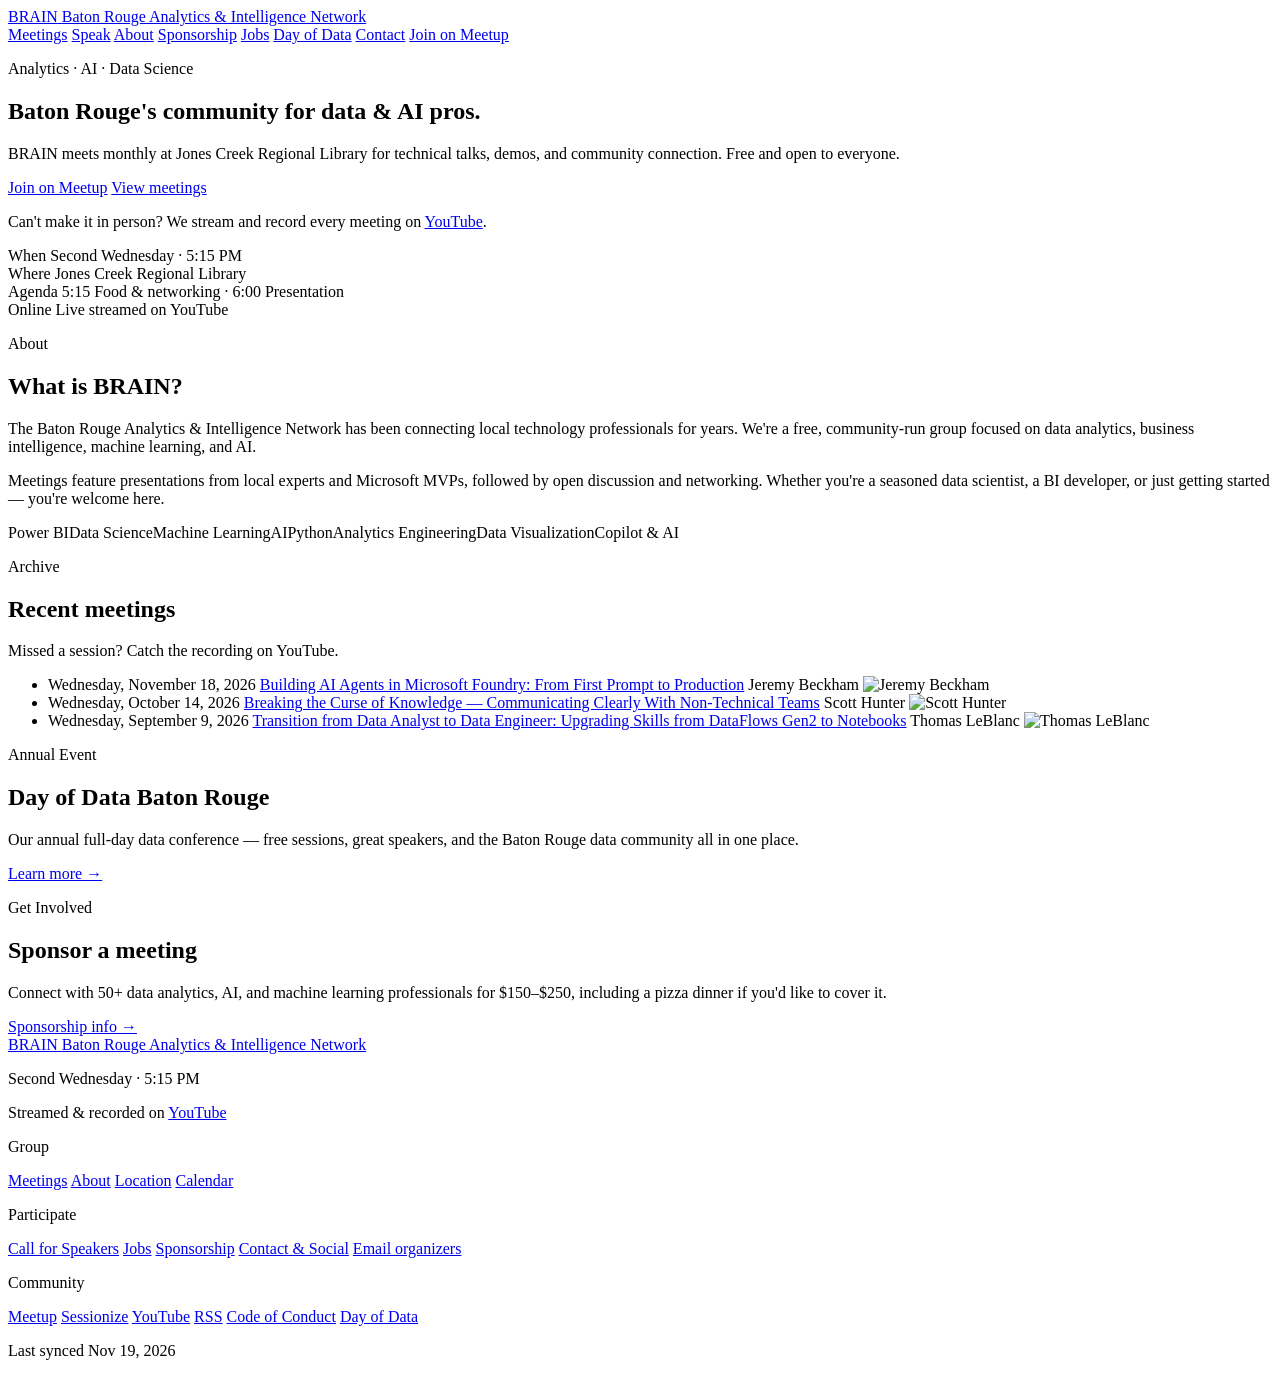
==== index.html @ f98ca370 "deploy: BRUserGroups/brusergroups-site@709fa013e98aed49ff6f9547de3b718a6603e74c" ====
<!DOCTYPE html><html lang="en"> <head><meta charset="utf-8"><meta name="viewport" content="width=device-width, initial-scale=1"><meta name="description" content="BRAIN is a free, no-registration-required community for data analytics, AI, and machine learning professionals in Baton Rouge, LA. We meet monthly at Jones Creek Regional Library."><title>BRAIN | Baton Rouge Analytics &amp; Intelligence Network</title><link rel="preconnect" href="https://fonts.googleapis.com"><link rel="preconnect" href="https://fonts.gstatic.com" crossorigin="anonymous"><link href="https://fonts.googleapis.com/css2?family=Fraunces:ital,opsz,wght@0,9..144,400;0,9..144,500;0,9..144,600;0,9..144,700;1,9..144,400&family=IBM+Plex+Mono:wght@400;500&family=IBM+Plex+Sans:ital,wght@0,300;0,400;0,600;0,700;1,400&display=swap" rel="stylesheet"><link rel="alternate" type="application/rss+xml" title="BRAIN meetings" href="/brain-pages/rss.xml"><meta property="og:title" content="BRAIN | Baton Rouge Analytics &#38; Intelligence Network"><meta property="og:description" content="BRAIN is a free, no-registration-required community for data analytics, AI, and machine learning professionals in Baton Rouge, LA. We meet monthly at Jones Creek Regional Library."><meta property="og:url" content="https://brusergroups.github.io/brain-pages/"><meta property="og:type" content="website"><meta name="twitter:card" content="summary"><link rel="stylesheet" href="/brain-pages/_astro/about.D1th9QN3.css">
<style>.joint-kicker[data-astro-cid-r5yocopf]{display:flex;flex-wrap:wrap;align-items:center;gap:.35rem}.joint-chip[data-astro-cid-r5yocopf]{display:inline-flex;padding:.08rem .45rem;border-radius:999px;color:#fff;font-family:var(--font-mono);font-size:.66rem;font-weight:700;letter-spacing:.04em}
</style></head> <body> <div class="page-shell"> <header class="site-header"> <a class="brand" href="/brain-pages/">  <span class="brand-abbr">BRAIN</span> <span class="brand-full">Baton Rouge Analytics &amp; Intelligence Network</span>  </a> <nav class="site-nav" aria-label="Primary"> <a href="/brain-pages/meetings/">Meetings</a> <a href="/brain-pages/call-for-speakers/">Speak</a> <a href="/brain-pages/about/">About</a> <a href="/brain-pages/sponsorship/">Sponsorship</a> <a href="/brain-pages/jobs/">Jobs</a> <a href="https://www.dayofdatabr.org/" target="_blank" rel="noreferrer">Day of Data</a> <a href="/brain-pages/contact/">Contact</a> <a class="nav-cta" href="https://www.meetup.com/baton-rouge-net-and-sql-server-user-groups/" target="_blank" rel="noreferrer">Join on Meetup</a> </nav> </header> <main>   <section class="hero"> <div class="hero-grid"> <div class="hero-copy"> <p class="eyebrow">Analytics · AI · Data Science</p> <h1>Baton Rouge's community for data & AI pros.</h1> <p>
BRAIN meets monthly at Jones Creek Regional Library for technical talks,
          demos, and community connection. Free and open to everyone.
</p> <div class="hero-actions"> <a class="button" href="https://www.meetup.com/baton-rouge-net-and-sql-server-user-groups/" target="_blank" rel="noreferrer">Join on Meetup</a> <a class="button-secondary" href="/brain-pages/meetings/">View meetings</a> </div> <p class="hero-stream-note">
Can't make it in person? We stream and record every meeting on <a href="https://www.youtube.com/@BRUserGroups" target="_blank" rel="noreferrer">YouTube</a>.
</p> </div> <aside class="hero-meta"> <div class="meta-item"> <span class="meta-label">When</span> <span class="meta-value">Second Wednesday · 5:15 PM</span> </div> <div class="meta-item"> <span class="meta-label">Where</span> <span class="meta-value">Jones Creek Regional Library</span> </div> <div class="meta-item"> <span class="meta-label">Agenda</span> <span class="meta-value">5:15 Food &amp; networking · 6:00 Presentation</span> </div> <div class="meta-item"> <span class="meta-label">Online</span> <span class="meta-value">Live streamed on YouTube</span> </div> </aside> </div> </section> <section class="panel about-panel"> <div class="section-heading"> <p class="eyebrow">About</p> <h2>What is BRAIN?</h2>  </div> <div class="about-grid"> <p>
The Baton Rouge Analytics &amp; Intelligence Network has been connecting local
        technology professionals for years. We're a free, community-run group focused on
        data analytics, business intelligence, machine learning, and AI.
</p> <p>
Meetings feature presentations from local experts and Microsoft MVPs,
        followed by open discussion and networking. Whether you're a seasoned
        data scientist, a BI developer, or just getting started — you're welcome here.
</p> </div> <div class="topic-chips"> <span class="chip">Power BI</span><span class="chip">Data Science</span><span class="chip">Machine Learning</span><span class="chip">AI</span><span class="chip">Python</span><span class="chip">Analytics Engineering</span><span class="chip">Data Visualization</span><span class="chip">Copilot &amp; AI</span> </div> </section> <section class="panel stack"> <div class="section-heading"> <p class="eyebrow">Archive</p> <h2>Recent meetings</h2> <p>Missed a session? Catch the recording on YouTube.</p> </div> <ul class="meeting-list"> <li class="meeting-list-item"> <span class="meeting-list-date">Wednesday, November 18, 2026</span> <span class="meeting-list-title"><a href="/brain-pages/meetings/2026-11-18-jeremy-beckham/">Building AI Agents in Microsoft Foundry: From First Prompt to Production</a></span> <span class="meeting-list-speaker-group"> <span class="meeting-list-speaker">Jeremy Beckham</span> <img src="https://cdn.sessionize.com/image/f871-400o400o1-7cJEXFXQtDpbR4ngqbdW9q.jpg" alt="Jeremy Beckham" class="meeting-list-photo" width="28" height="28"> </span>  </li><li class="meeting-list-item"> <span class="meeting-list-date">Wednesday, October 14, 2026</span> <span class="meeting-list-title"><a href="/brain-pages/meetings/2026-10-14-scott-hunter/">Breaking the Curse of Knowledge — Communicating Clearly With Non‑Technical Teams</a></span> <span class="meeting-list-speaker-group"> <span class="meeting-list-speaker">Scott Hunter</span> <img src="https://cdn.sessionize.com/image/6c88-400o400o1-NjfzHhns8KLgfRdxh5NWZS.jpg" alt="Scott Hunter" class="meeting-list-photo" width="28" height="28"> </span>  </li><li class="meeting-list-item"> <span class="meeting-list-date">Wednesday, September 9, 2026</span> <span class="meeting-list-title"><a href="/brain-pages/meetings/2026-09-09-thomas-leblanc/">Transition from Data Analyst to Data Engineer: Upgrading Skills from DataFlows Gen2 to Notebooks</a></span> <span class="meeting-list-speaker-group"> <span class="meeting-list-speaker">Thomas LeBlanc</span> <img src="https://cdn.sessionize.com/image/dabd-400o400o1-47-4a63-4ef7-88f9-4e6dc1ca5ddf.8f8f9bfd-0dc9-42be-b789-ce2848d6bb1c.jpg" alt="Thomas LeBlanc" class="meeting-list-photo" width="28" height="28"> </span>  </li> </ul> </section><section class="panel day-of-data-panel"> <div class="day-of-data-inner"> <div> <p class="eyebrow">Annual Event</p> <h2>Day of Data Baton Rouge</h2> <p>Our annual full-day data conference — free sessions, great speakers, and the Baton Rouge data community all in one place.</p> </div> <a class="button" href="https://www.dayofdatabr.org/" target="_blank" rel="noreferrer">Learn more →</a> </div> </section> <section class="panel sponsorship-cta-panel"> <div class="sponsorship-cta-inner"> <div> <p class="eyebrow">Get Involved</p> <h2>Sponsor a meeting</h2> <p>Connect with 50+ data analytics, AI, and machine learning professionals for $150–$250, including a pizza dinner if you'd like to cover it.</p> </div> <a class="button-secondary" href="/brain-pages/sponsorship/">Sponsorship info →</a> </div> </section>   </main> <footer class="site-footer"> <div class="footer-brand"> <a class="footer-brand-link" href="/brain-pages/">  <span class="footer-brand-name">BRAIN</span> <span class="footer-brand-full">Baton Rouge Analytics &amp; Intelligence Network</span>  </a> <p class="footer-tagline">Second Wednesday · 5:15 PM</p> <p class="footer-tagline">Streamed &amp; recorded on <a href="https://www.youtube.com/@BRUserGroups" target="_blank" rel="noreferrer" class="footer-link">YouTube</a></p> </div> <nav class="footer-nav" aria-label="Footer"> <div class="footer-col"> <p class="footer-col-title">Group</p> <a href="/brain-pages/meetings/">Meetings</a> <a href="/brain-pages/about/">About</a> <a href="/brain-pages/location/">Location</a> <a href="/brain-pages/calendar/">Calendar</a> </div> <div class="footer-col"> <p class="footer-col-title">Participate</p> <a href="/brain-pages/call-for-speakers/">Call for Speakers</a> <a href="/brain-pages/jobs/">Jobs</a> <a href="/brain-pages/sponsorship/">Sponsorship</a> <a href="/brain-pages/contact/">Contact &amp; Social</a> <a href="mailto:sqlpassbr@gmail.com">Email organizers</a> </div> <div class="footer-col"> <p class="footer-col-title">Community</p> <a href="https://www.meetup.com/baton-rouge-net-and-sql-server-user-groups/" target="_blank" rel="noreferrer">Meetup</a> <a href="https://sessionize.com/brug" target="_blank" rel="noreferrer">Sessionize</a> <a href="https://www.youtube.com/@BRUserGroups" target="_blank" rel="noreferrer">YouTube</a> <a href="/brain-pages/rss.xml">RSS</a> <a href="/brain-pages/code-of-conduct/">Code of Conduct</a> <a href="https://www.dayofdatabr.org/" target="_blank" rel="noreferrer">Day of Data</a> </div> </nav> <p class="footer-sync">Last synced Nov 19, 2026</p> </footer> </div> </body></html>
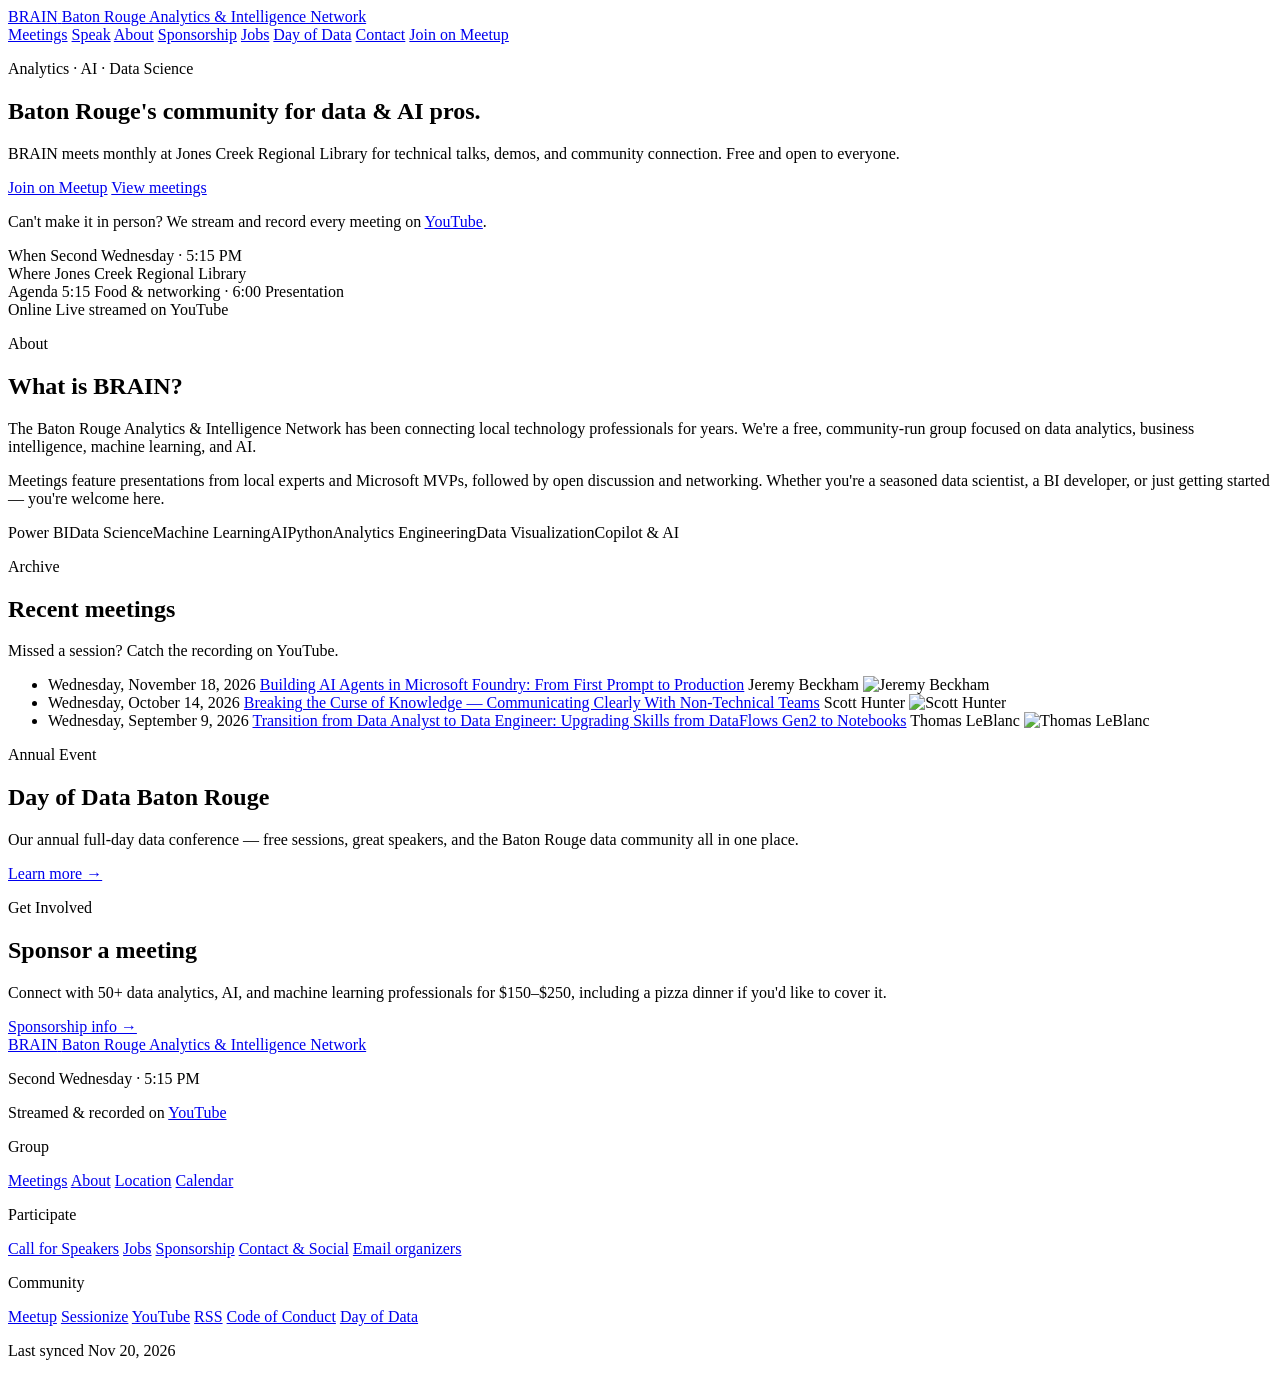
==== commit 6aff23a7: "deploy: BRUserGroups/brusergroups-site@709fa013e98aed49ff6f9547de3b718a6603e74c" ====
--- a/index.html
+++ b/index.html
@@ -13,4 +13,4 @@
 Meetings feature presentations from local experts and Microsoft MVPs,
         followed by open discussion and networking. Whether you're a seasoned
         data scientist, a BI developer, or just getting started — you're welcome here.
-</p> </div> <div class="topic-chips"> <span class="chip">Power BI</span><span class="chip">Data Science</span><span class="chip">Machine Learning</span><span class="chip">AI</span><span class="chip">Python</span><span class="chip">Analytics Engineering</span><span class="chip">Data Visualization</span><span class="chip">Copilot &amp; AI</span> </div> </section> <section class="panel stack"> <div class="section-heading"> <p class="eyebrow">Archive</p> <h2>Recent meetings</h2> <p>Missed a session? Catch the recording on YouTube.</p> </div> <ul class="meeting-list"> <li class="meeting-list-item"> <span class="meeting-list-date">Wednesday, November 18, 2026</span> <span class="meeting-list-title"><a href="/brain-pages/meetings/2026-11-18-jeremy-beckham/">Building AI Agents in Microsoft Foundry: From First Prompt to Production</a></span> <span class="meeting-list-speaker-group"> <span class="meeting-list-speaker">Jeremy Beckham</span> <img src="https://cdn.sessionize.com/image/f871-400o400o1-7cJEXFXQtDpbR4ngqbdW9q.jpg" alt="Jeremy Beckham" class="meeting-list-photo" width="28" height="28"> </span>  </li><li class="meeting-list-item"> <span class="meeting-list-date">Wednesday, October 14, 2026</span> <span class="meeting-list-title"><a href="/brain-pages/meetings/2026-10-14-scott-hunter/">Breaking the Curse of Knowledge — Communicating Clearly With Non‑Technical Teams</a></span> <span class="meeting-list-speaker-group"> <span class="meeting-list-speaker">Scott Hunter</span> <img src="https://cdn.sessionize.com/image/6c88-400o400o1-NjfzHhns8KLgfRdxh5NWZS.jpg" alt="Scott Hunter" class="meeting-list-photo" width="28" height="28"> </span>  </li><li class="meeting-list-item"> <span class="meeting-list-date">Wednesday, September 9, 2026</span> <span class="meeting-list-title"><a href="/brain-pages/meetings/2026-09-09-thomas-leblanc/">Transition from Data Analyst to Data Engineer: Upgrading Skills from DataFlows Gen2 to Notebooks</a></span> <span class="meeting-list-speaker-group"> <span class="meeting-list-speaker">Thomas LeBlanc</span> <img src="https://cdn.sessionize.com/image/dabd-400o400o1-47-4a63-4ef7-88f9-4e6dc1ca5ddf.8f8f9bfd-0dc9-42be-b789-ce2848d6bb1c.jpg" alt="Thomas LeBlanc" class="meeting-list-photo" width="28" height="28"> </span>  </li> </ul> </section><section class="panel day-of-data-panel"> <div class="day-of-data-inner"> <div> <p class="eyebrow">Annual Event</p> <h2>Day of Data Baton Rouge</h2> <p>Our annual full-day data conference — free sessions, great speakers, and the Baton Rouge data community all in one place.</p> </div> <a class="button" href="https://www.dayofdatabr.org/" target="_blank" rel="noreferrer">Learn more →</a> </div> </section> <section class="panel sponsorship-cta-panel"> <div class="sponsorship-cta-inner"> <div> <p class="eyebrow">Get Involved</p> <h2>Sponsor a meeting</h2> <p>Connect with 50+ data analytics, AI, and machine learning professionals for $150–$250, including a pizza dinner if you'd like to cover it.</p> </div> <a class="button-secondary" href="/brain-pages/sponsorship/">Sponsorship info →</a> </div> </section>   </main> <footer class="site-footer"> <div class="footer-brand"> <a class="footer-brand-link" href="/brain-pages/">  <span class="footer-brand-name">BRAIN</span> <span class="footer-brand-full">Baton Rouge Analytics &amp; Intelligence Network</span>  </a> <p class="footer-tagline">Second Wednesday · 5:15 PM</p> <p class="footer-tagline">Streamed &amp; recorded on <a href="https://www.youtube.com/@BRUserGroups" target="_blank" rel="noreferrer" class="footer-link">YouTube</a></p> </div> <nav class="footer-nav" aria-label="Footer"> <div class="footer-col"> <p class="footer-col-title">Group</p> <a href="/brain-pages/meetings/">Meetings</a> <a href="/brain-pages/about/">About</a> <a href="/brain-pages/location/">Location</a> <a href="/brain-pages/calendar/">Calendar</a> </div> <div class="footer-col"> <p class="footer-col-title">Participate</p> <a href="/brain-pages/call-for-speakers/">Call for Speakers</a> <a href="/brain-pages/jobs/">Jobs</a> <a href="/brain-pages/sponsorship/">Sponsorship</a> <a href="/brain-pages/contact/">Contact &amp; Social</a> <a href="mailto:sqlpassbr@gmail.com">Email organizers</a> </div> <div class="footer-col"> <p class="footer-col-title">Community</p> <a href="https://www.meetup.com/baton-rouge-net-and-sql-server-user-groups/" target="_blank" rel="noreferrer">Meetup</a> <a href="https://sessionize.com/brug" target="_blank" rel="noreferrer">Sessionize</a> <a href="https://www.youtube.com/@BRUserGroups" target="_blank" rel="noreferrer">YouTube</a> <a href="/brain-pages/rss.xml">RSS</a> <a href="/brain-pages/code-of-conduct/">Code of Conduct</a> <a href="https://www.dayofdatabr.org/" target="_blank" rel="noreferrer">Day of Data</a> </div> </nav> <p class="footer-sync">Last synced Nov 19, 2026</p> </footer> </div> </body></html>+</p> </div> <div class="topic-chips"> <span class="chip">Power BI</span><span class="chip">Data Science</span><span class="chip">Machine Learning</span><span class="chip">AI</span><span class="chip">Python</span><span class="chip">Analytics Engineering</span><span class="chip">Data Visualization</span><span class="chip">Copilot &amp; AI</span> </div> </section> <section class="panel stack"> <div class="section-heading"> <p class="eyebrow">Archive</p> <h2>Recent meetings</h2> <p>Missed a session? Catch the recording on YouTube.</p> </div> <ul class="meeting-list"> <li class="meeting-list-item"> <span class="meeting-list-date">Wednesday, November 18, 2026</span> <span class="meeting-list-title"><a href="/brain-pages/meetings/2026-11-18-jeremy-beckham/">Building AI Agents in Microsoft Foundry: From First Prompt to Production</a></span> <span class="meeting-list-speaker-group"> <span class="meeting-list-speaker">Jeremy Beckham</span> <img src="https://cdn.sessionize.com/image/f871-400o400o1-7cJEXFXQtDpbR4ngqbdW9q.jpg" alt="Jeremy Beckham" class="meeting-list-photo" width="28" height="28"> </span>  </li><li class="meeting-list-item"> <span class="meeting-list-date">Wednesday, October 14, 2026</span> <span class="meeting-list-title"><a href="/brain-pages/meetings/2026-10-14-scott-hunter/">Breaking the Curse of Knowledge — Communicating Clearly With Non‑Technical Teams</a></span> <span class="meeting-list-speaker-group"> <span class="meeting-list-speaker">Scott Hunter</span> <img src="https://cdn.sessionize.com/image/6c88-400o400o1-NjfzHhns8KLgfRdxh5NWZS.jpg" alt="Scott Hunter" class="meeting-list-photo" width="28" height="28"> </span>  </li><li class="meeting-list-item"> <span class="meeting-list-date">Wednesday, September 9, 2026</span> <span class="meeting-list-title"><a href="/brain-pages/meetings/2026-09-09-thomas-leblanc/">Transition from Data Analyst to Data Engineer: Upgrading Skills from DataFlows Gen2 to Notebooks</a></span> <span class="meeting-list-speaker-group"> <span class="meeting-list-speaker">Thomas LeBlanc</span> <img src="https://cdn.sessionize.com/image/dabd-400o400o1-47-4a63-4ef7-88f9-4e6dc1ca5ddf.8f8f9bfd-0dc9-42be-b789-ce2848d6bb1c.jpg" alt="Thomas LeBlanc" class="meeting-list-photo" width="28" height="28"> </span>  </li> </ul> </section><section class="panel day-of-data-panel"> <div class="day-of-data-inner"> <div> <p class="eyebrow">Annual Event</p> <h2>Day of Data Baton Rouge</h2> <p>Our annual full-day data conference — free sessions, great speakers, and the Baton Rouge data community all in one place.</p> </div> <a class="button" href="https://www.dayofdatabr.org/" target="_blank" rel="noreferrer">Learn more →</a> </div> </section> <section class="panel sponsorship-cta-panel"> <div class="sponsorship-cta-inner"> <div> <p class="eyebrow">Get Involved</p> <h2>Sponsor a meeting</h2> <p>Connect with 50+ data analytics, AI, and machine learning professionals for $150–$250, including a pizza dinner if you'd like to cover it.</p> </div> <a class="button-secondary" href="/brain-pages/sponsorship/">Sponsorship info →</a> </div> </section>   </main> <footer class="site-footer"> <div class="footer-brand"> <a class="footer-brand-link" href="/brain-pages/">  <span class="footer-brand-name">BRAIN</span> <span class="footer-brand-full">Baton Rouge Analytics &amp; Intelligence Network</span>  </a> <p class="footer-tagline">Second Wednesday · 5:15 PM</p> <p class="footer-tagline">Streamed &amp; recorded on <a href="https://www.youtube.com/@BRUserGroups" target="_blank" rel="noreferrer" class="footer-link">YouTube</a></p> </div> <nav class="footer-nav" aria-label="Footer"> <div class="footer-col"> <p class="footer-col-title">Group</p> <a href="/brain-pages/meetings/">Meetings</a> <a href="/brain-pages/about/">About</a> <a href="/brain-pages/location/">Location</a> <a href="/brain-pages/calendar/">Calendar</a> </div> <div class="footer-col"> <p class="footer-col-title">Participate</p> <a href="/brain-pages/call-for-speakers/">Call for Speakers</a> <a href="/brain-pages/jobs/">Jobs</a> <a href="/brain-pages/sponsorship/">Sponsorship</a> <a href="/brain-pages/contact/">Contact &amp; Social</a> <a href="mailto:sqlpassbr@gmail.com">Email organizers</a> </div> <div class="footer-col"> <p class="footer-col-title">Community</p> <a href="https://www.meetup.com/baton-rouge-net-and-sql-server-user-groups/" target="_blank" rel="noreferrer">Meetup</a> <a href="https://sessionize.com/brug" target="_blank" rel="noreferrer">Sessionize</a> <a href="https://www.youtube.com/@BRUserGroups" target="_blank" rel="noreferrer">YouTube</a> <a href="/brain-pages/rss.xml">RSS</a> <a href="/brain-pages/code-of-conduct/">Code of Conduct</a> <a href="https://www.dayofdatabr.org/" target="_blank" rel="noreferrer">Day of Data</a> </div> </nav> <p class="footer-sync">Last synced Nov 20, 2026</p> </footer> </div> </body></html>
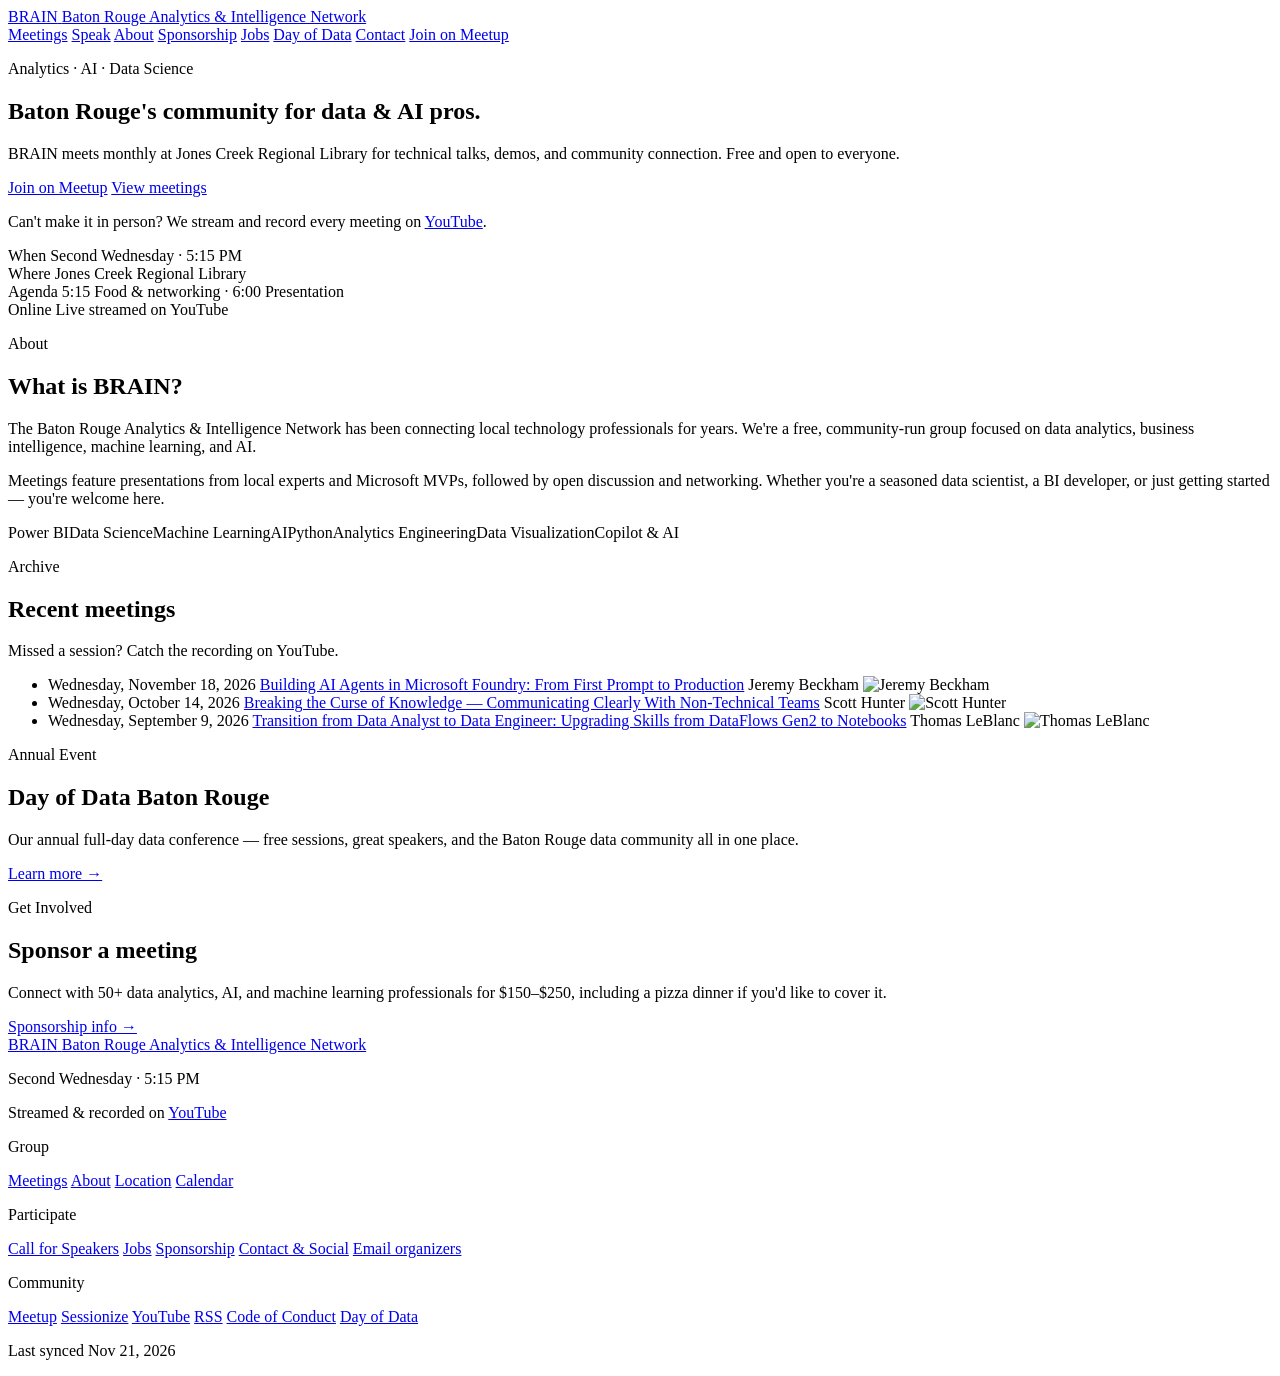
==== commit 50126554: "deploy: BRUserGroups/brusergroups-site@709fa013e98aed49ff6f9547de3b718a6603e74c" ====
--- a/index.html
+++ b/index.html
@@ -13,4 +13,4 @@
 Meetings feature presentations from local experts and Microsoft MVPs,
         followed by open discussion and networking. Whether you're a seasoned
         data scientist, a BI developer, or just getting started — you're welcome here.
-</p> </div> <div class="topic-chips"> <span class="chip">Power BI</span><span class="chip">Data Science</span><span class="chip">Machine Learning</span><span class="chip">AI</span><span class="chip">Python</span><span class="chip">Analytics Engineering</span><span class="chip">Data Visualization</span><span class="chip">Copilot &amp; AI</span> </div> </section> <section class="panel stack"> <div class="section-heading"> <p class="eyebrow">Archive</p> <h2>Recent meetings</h2> <p>Missed a session? Catch the recording on YouTube.</p> </div> <ul class="meeting-list"> <li class="meeting-list-item"> <span class="meeting-list-date">Wednesday, November 18, 2026</span> <span class="meeting-list-title"><a href="/brain-pages/meetings/2026-11-18-jeremy-beckham/">Building AI Agents in Microsoft Foundry: From First Prompt to Production</a></span> <span class="meeting-list-speaker-group"> <span class="meeting-list-speaker">Jeremy Beckham</span> <img src="https://cdn.sessionize.com/image/f871-400o400o1-7cJEXFXQtDpbR4ngqbdW9q.jpg" alt="Jeremy Beckham" class="meeting-list-photo" width="28" height="28"> </span>  </li><li class="meeting-list-item"> <span class="meeting-list-date">Wednesday, October 14, 2026</span> <span class="meeting-list-title"><a href="/brain-pages/meetings/2026-10-14-scott-hunter/">Breaking the Curse of Knowledge — Communicating Clearly With Non‑Technical Teams</a></span> <span class="meeting-list-speaker-group"> <span class="meeting-list-speaker">Scott Hunter</span> <img src="https://cdn.sessionize.com/image/6c88-400o400o1-NjfzHhns8KLgfRdxh5NWZS.jpg" alt="Scott Hunter" class="meeting-list-photo" width="28" height="28"> </span>  </li><li class="meeting-list-item"> <span class="meeting-list-date">Wednesday, September 9, 2026</span> <span class="meeting-list-title"><a href="/brain-pages/meetings/2026-09-09-thomas-leblanc/">Transition from Data Analyst to Data Engineer: Upgrading Skills from DataFlows Gen2 to Notebooks</a></span> <span class="meeting-list-speaker-group"> <span class="meeting-list-speaker">Thomas LeBlanc</span> <img src="https://cdn.sessionize.com/image/dabd-400o400o1-47-4a63-4ef7-88f9-4e6dc1ca5ddf.8f8f9bfd-0dc9-42be-b789-ce2848d6bb1c.jpg" alt="Thomas LeBlanc" class="meeting-list-photo" width="28" height="28"> </span>  </li> </ul> </section><section class="panel day-of-data-panel"> <div class="day-of-data-inner"> <div> <p class="eyebrow">Annual Event</p> <h2>Day of Data Baton Rouge</h2> <p>Our annual full-day data conference — free sessions, great speakers, and the Baton Rouge data community all in one place.</p> </div> <a class="button" href="https://www.dayofdatabr.org/" target="_blank" rel="noreferrer">Learn more →</a> </div> </section> <section class="panel sponsorship-cta-panel"> <div class="sponsorship-cta-inner"> <div> <p class="eyebrow">Get Involved</p> <h2>Sponsor a meeting</h2> <p>Connect with 50+ data analytics, AI, and machine learning professionals for $150–$250, including a pizza dinner if you'd like to cover it.</p> </div> <a class="button-secondary" href="/brain-pages/sponsorship/">Sponsorship info →</a> </div> </section>   </main> <footer class="site-footer"> <div class="footer-brand"> <a class="footer-brand-link" href="/brain-pages/">  <span class="footer-brand-name">BRAIN</span> <span class="footer-brand-full">Baton Rouge Analytics &amp; Intelligence Network</span>  </a> <p class="footer-tagline">Second Wednesday · 5:15 PM</p> <p class="footer-tagline">Streamed &amp; recorded on <a href="https://www.youtube.com/@BRUserGroups" target="_blank" rel="noreferrer" class="footer-link">YouTube</a></p> </div> <nav class="footer-nav" aria-label="Footer"> <div class="footer-col"> <p class="footer-col-title">Group</p> <a href="/brain-pages/meetings/">Meetings</a> <a href="/brain-pages/about/">About</a> <a href="/brain-pages/location/">Location</a> <a href="/brain-pages/calendar/">Calendar</a> </div> <div class="footer-col"> <p class="footer-col-title">Participate</p> <a href="/brain-pages/call-for-speakers/">Call for Speakers</a> <a href="/brain-pages/jobs/">Jobs</a> <a href="/brain-pages/sponsorship/">Sponsorship</a> <a href="/brain-pages/contact/">Contact &amp; Social</a> <a href="mailto:sqlpassbr@gmail.com">Email organizers</a> </div> <div class="footer-col"> <p class="footer-col-title">Community</p> <a href="https://www.meetup.com/baton-rouge-net-and-sql-server-user-groups/" target="_blank" rel="noreferrer">Meetup</a> <a href="https://sessionize.com/brug" target="_blank" rel="noreferrer">Sessionize</a> <a href="https://www.youtube.com/@BRUserGroups" target="_blank" rel="noreferrer">YouTube</a> <a href="/brain-pages/rss.xml">RSS</a> <a href="/brain-pages/code-of-conduct/">Code of Conduct</a> <a href="https://www.dayofdatabr.org/" target="_blank" rel="noreferrer">Day of Data</a> </div> </nav> <p class="footer-sync">Last synced Nov 20, 2026</p> </footer> </div> </body></html>+</p> </div> <div class="topic-chips"> <span class="chip">Power BI</span><span class="chip">Data Science</span><span class="chip">Machine Learning</span><span class="chip">AI</span><span class="chip">Python</span><span class="chip">Analytics Engineering</span><span class="chip">Data Visualization</span><span class="chip">Copilot &amp; AI</span> </div> </section> <section class="panel stack"> <div class="section-heading"> <p class="eyebrow">Archive</p> <h2>Recent meetings</h2> <p>Missed a session? Catch the recording on YouTube.</p> </div> <ul class="meeting-list"> <li class="meeting-list-item"> <span class="meeting-list-date">Wednesday, November 18, 2026</span> <span class="meeting-list-title"><a href="/brain-pages/meetings/2026-11-18-jeremy-beckham/">Building AI Agents in Microsoft Foundry: From First Prompt to Production</a></span> <span class="meeting-list-speaker-group"> <span class="meeting-list-speaker">Jeremy Beckham</span> <img src="https://cdn.sessionize.com/image/f871-400o400o1-7cJEXFXQtDpbR4ngqbdW9q.jpg" alt="Jeremy Beckham" class="meeting-list-photo" width="28" height="28"> </span>  </li><li class="meeting-list-item"> <span class="meeting-list-date">Wednesday, October 14, 2026</span> <span class="meeting-list-title"><a href="/brain-pages/meetings/2026-10-14-scott-hunter/">Breaking the Curse of Knowledge — Communicating Clearly With Non‑Technical Teams</a></span> <span class="meeting-list-speaker-group"> <span class="meeting-list-speaker">Scott Hunter</span> <img src="https://cdn.sessionize.com/image/6c88-400o400o1-NjfzHhns8KLgfRdxh5NWZS.jpg" alt="Scott Hunter" class="meeting-list-photo" width="28" height="28"> </span>  </li><li class="meeting-list-item"> <span class="meeting-list-date">Wednesday, September 9, 2026</span> <span class="meeting-list-title"><a href="/brain-pages/meetings/2026-09-09-thomas-leblanc/">Transition from Data Analyst to Data Engineer: Upgrading Skills from DataFlows Gen2 to Notebooks</a></span> <span class="meeting-list-speaker-group"> <span class="meeting-list-speaker">Thomas LeBlanc</span> <img src="https://cdn.sessionize.com/image/dabd-400o400o1-47-4a63-4ef7-88f9-4e6dc1ca5ddf.8f8f9bfd-0dc9-42be-b789-ce2848d6bb1c.jpg" alt="Thomas LeBlanc" class="meeting-list-photo" width="28" height="28"> </span>  </li> </ul> </section><section class="panel day-of-data-panel"> <div class="day-of-data-inner"> <div> <p class="eyebrow">Annual Event</p> <h2>Day of Data Baton Rouge</h2> <p>Our annual full-day data conference — free sessions, great speakers, and the Baton Rouge data community all in one place.</p> </div> <a class="button" href="https://www.dayofdatabr.org/" target="_blank" rel="noreferrer">Learn more →</a> </div> </section> <section class="panel sponsorship-cta-panel"> <div class="sponsorship-cta-inner"> <div> <p class="eyebrow">Get Involved</p> <h2>Sponsor a meeting</h2> <p>Connect with 50+ data analytics, AI, and machine learning professionals for $150–$250, including a pizza dinner if you'd like to cover it.</p> </div> <a class="button-secondary" href="/brain-pages/sponsorship/">Sponsorship info →</a> </div> </section>   </main> <footer class="site-footer"> <div class="footer-brand"> <a class="footer-brand-link" href="/brain-pages/">  <span class="footer-brand-name">BRAIN</span> <span class="footer-brand-full">Baton Rouge Analytics &amp; Intelligence Network</span>  </a> <p class="footer-tagline">Second Wednesday · 5:15 PM</p> <p class="footer-tagline">Streamed &amp; recorded on <a href="https://www.youtube.com/@BRUserGroups" target="_blank" rel="noreferrer" class="footer-link">YouTube</a></p> </div> <nav class="footer-nav" aria-label="Footer"> <div class="footer-col"> <p class="footer-col-title">Group</p> <a href="/brain-pages/meetings/">Meetings</a> <a href="/brain-pages/about/">About</a> <a href="/brain-pages/location/">Location</a> <a href="/brain-pages/calendar/">Calendar</a> </div> <div class="footer-col"> <p class="footer-col-title">Participate</p> <a href="/brain-pages/call-for-speakers/">Call for Speakers</a> <a href="/brain-pages/jobs/">Jobs</a> <a href="/brain-pages/sponsorship/">Sponsorship</a> <a href="/brain-pages/contact/">Contact &amp; Social</a> <a href="mailto:sqlpassbr@gmail.com">Email organizers</a> </div> <div class="footer-col"> <p class="footer-col-title">Community</p> <a href="https://www.meetup.com/baton-rouge-net-and-sql-server-user-groups/" target="_blank" rel="noreferrer">Meetup</a> <a href="https://sessionize.com/brug" target="_blank" rel="noreferrer">Sessionize</a> <a href="https://www.youtube.com/@BRUserGroups" target="_blank" rel="noreferrer">YouTube</a> <a href="/brain-pages/rss.xml">RSS</a> <a href="/brain-pages/code-of-conduct/">Code of Conduct</a> <a href="https://www.dayofdatabr.org/" target="_blank" rel="noreferrer">Day of Data</a> </div> </nav> <p class="footer-sync">Last synced Nov 21, 2026</p> </footer> </div> </body></html>
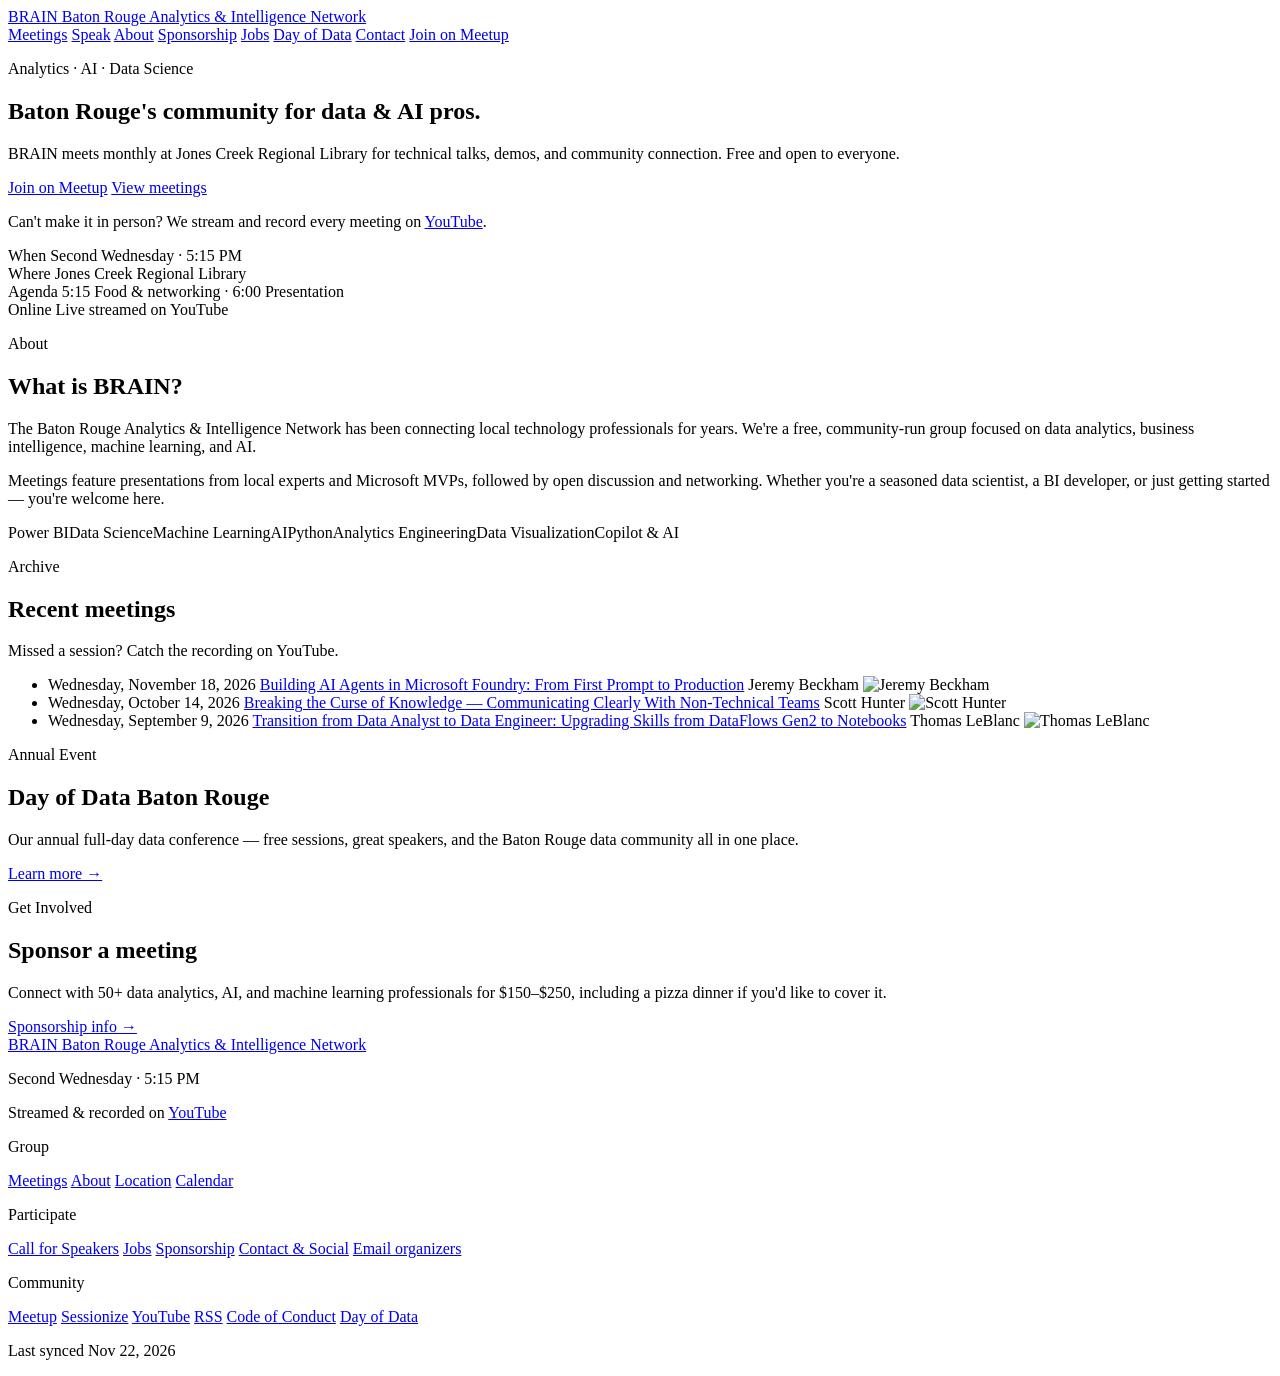
==== commit 842dfc00: "deploy: BRUserGroups/brusergroups-site@709fa013e98aed49ff6f9547de3b718a6603e74c" ====
--- a/index.html
+++ b/index.html
@@ -13,4 +13,4 @@
 Meetings feature presentations from local experts and Microsoft MVPs,
         followed by open discussion and networking. Whether you're a seasoned
         data scientist, a BI developer, or just getting started — you're welcome here.
-</p> </div> <div class="topic-chips"> <span class="chip">Power BI</span><span class="chip">Data Science</span><span class="chip">Machine Learning</span><span class="chip">AI</span><span class="chip">Python</span><span class="chip">Analytics Engineering</span><span class="chip">Data Visualization</span><span class="chip">Copilot &amp; AI</span> </div> </section> <section class="panel stack"> <div class="section-heading"> <p class="eyebrow">Archive</p> <h2>Recent meetings</h2> <p>Missed a session? Catch the recording on YouTube.</p> </div> <ul class="meeting-list"> <li class="meeting-list-item"> <span class="meeting-list-date">Wednesday, November 18, 2026</span> <span class="meeting-list-title"><a href="/brain-pages/meetings/2026-11-18-jeremy-beckham/">Building AI Agents in Microsoft Foundry: From First Prompt to Production</a></span> <span class="meeting-list-speaker-group"> <span class="meeting-list-speaker">Jeremy Beckham</span> <img src="https://cdn.sessionize.com/image/f871-400o400o1-7cJEXFXQtDpbR4ngqbdW9q.jpg" alt="Jeremy Beckham" class="meeting-list-photo" width="28" height="28"> </span>  </li><li class="meeting-list-item"> <span class="meeting-list-date">Wednesday, October 14, 2026</span> <span class="meeting-list-title"><a href="/brain-pages/meetings/2026-10-14-scott-hunter/">Breaking the Curse of Knowledge — Communicating Clearly With Non‑Technical Teams</a></span> <span class="meeting-list-speaker-group"> <span class="meeting-list-speaker">Scott Hunter</span> <img src="https://cdn.sessionize.com/image/6c88-400o400o1-NjfzHhns8KLgfRdxh5NWZS.jpg" alt="Scott Hunter" class="meeting-list-photo" width="28" height="28"> </span>  </li><li class="meeting-list-item"> <span class="meeting-list-date">Wednesday, September 9, 2026</span> <span class="meeting-list-title"><a href="/brain-pages/meetings/2026-09-09-thomas-leblanc/">Transition from Data Analyst to Data Engineer: Upgrading Skills from DataFlows Gen2 to Notebooks</a></span> <span class="meeting-list-speaker-group"> <span class="meeting-list-speaker">Thomas LeBlanc</span> <img src="https://cdn.sessionize.com/image/dabd-400o400o1-47-4a63-4ef7-88f9-4e6dc1ca5ddf.8f8f9bfd-0dc9-42be-b789-ce2848d6bb1c.jpg" alt="Thomas LeBlanc" class="meeting-list-photo" width="28" height="28"> </span>  </li> </ul> </section><section class="panel day-of-data-panel"> <div class="day-of-data-inner"> <div> <p class="eyebrow">Annual Event</p> <h2>Day of Data Baton Rouge</h2> <p>Our annual full-day data conference — free sessions, great speakers, and the Baton Rouge data community all in one place.</p> </div> <a class="button" href="https://www.dayofdatabr.org/" target="_blank" rel="noreferrer">Learn more →</a> </div> </section> <section class="panel sponsorship-cta-panel"> <div class="sponsorship-cta-inner"> <div> <p class="eyebrow">Get Involved</p> <h2>Sponsor a meeting</h2> <p>Connect with 50+ data analytics, AI, and machine learning professionals for $150–$250, including a pizza dinner if you'd like to cover it.</p> </div> <a class="button-secondary" href="/brain-pages/sponsorship/">Sponsorship info →</a> </div> </section>   </main> <footer class="site-footer"> <div class="footer-brand"> <a class="footer-brand-link" href="/brain-pages/">  <span class="footer-brand-name">BRAIN</span> <span class="footer-brand-full">Baton Rouge Analytics &amp; Intelligence Network</span>  </a> <p class="footer-tagline">Second Wednesday · 5:15 PM</p> <p class="footer-tagline">Streamed &amp; recorded on <a href="https://www.youtube.com/@BRUserGroups" target="_blank" rel="noreferrer" class="footer-link">YouTube</a></p> </div> <nav class="footer-nav" aria-label="Footer"> <div class="footer-col"> <p class="footer-col-title">Group</p> <a href="/brain-pages/meetings/">Meetings</a> <a href="/brain-pages/about/">About</a> <a href="/brain-pages/location/">Location</a> <a href="/brain-pages/calendar/">Calendar</a> </div> <div class="footer-col"> <p class="footer-col-title">Participate</p> <a href="/brain-pages/call-for-speakers/">Call for Speakers</a> <a href="/brain-pages/jobs/">Jobs</a> <a href="/brain-pages/sponsorship/">Sponsorship</a> <a href="/brain-pages/contact/">Contact &amp; Social</a> <a href="mailto:sqlpassbr@gmail.com">Email organizers</a> </div> <div class="footer-col"> <p class="footer-col-title">Community</p> <a href="https://www.meetup.com/baton-rouge-net-and-sql-server-user-groups/" target="_blank" rel="noreferrer">Meetup</a> <a href="https://sessionize.com/brug" target="_blank" rel="noreferrer">Sessionize</a> <a href="https://www.youtube.com/@BRUserGroups" target="_blank" rel="noreferrer">YouTube</a> <a href="/brain-pages/rss.xml">RSS</a> <a href="/brain-pages/code-of-conduct/">Code of Conduct</a> <a href="https://www.dayofdatabr.org/" target="_blank" rel="noreferrer">Day of Data</a> </div> </nav> <p class="footer-sync">Last synced Nov 21, 2026</p> </footer> </div> </body></html>+</p> </div> <div class="topic-chips"> <span class="chip">Power BI</span><span class="chip">Data Science</span><span class="chip">Machine Learning</span><span class="chip">AI</span><span class="chip">Python</span><span class="chip">Analytics Engineering</span><span class="chip">Data Visualization</span><span class="chip">Copilot &amp; AI</span> </div> </section> <section class="panel stack"> <div class="section-heading"> <p class="eyebrow">Archive</p> <h2>Recent meetings</h2> <p>Missed a session? Catch the recording on YouTube.</p> </div> <ul class="meeting-list"> <li class="meeting-list-item"> <span class="meeting-list-date">Wednesday, November 18, 2026</span> <span class="meeting-list-title"><a href="/brain-pages/meetings/2026-11-18-jeremy-beckham/">Building AI Agents in Microsoft Foundry: From First Prompt to Production</a></span> <span class="meeting-list-speaker-group"> <span class="meeting-list-speaker">Jeremy Beckham</span> <img src="https://cdn.sessionize.com/image/f871-400o400o1-7cJEXFXQtDpbR4ngqbdW9q.jpg" alt="Jeremy Beckham" class="meeting-list-photo" width="28" height="28"> </span>  </li><li class="meeting-list-item"> <span class="meeting-list-date">Wednesday, October 14, 2026</span> <span class="meeting-list-title"><a href="/brain-pages/meetings/2026-10-14-scott-hunter/">Breaking the Curse of Knowledge — Communicating Clearly With Non‑Technical Teams</a></span> <span class="meeting-list-speaker-group"> <span class="meeting-list-speaker">Scott Hunter</span> <img src="https://cdn.sessionize.com/image/6c88-400o400o1-NjfzHhns8KLgfRdxh5NWZS.jpg" alt="Scott Hunter" class="meeting-list-photo" width="28" height="28"> </span>  </li><li class="meeting-list-item"> <span class="meeting-list-date">Wednesday, September 9, 2026</span> <span class="meeting-list-title"><a href="/brain-pages/meetings/2026-09-09-thomas-leblanc/">Transition from Data Analyst to Data Engineer: Upgrading Skills from DataFlows Gen2 to Notebooks</a></span> <span class="meeting-list-speaker-group"> <span class="meeting-list-speaker">Thomas LeBlanc</span> <img src="https://cdn.sessionize.com/image/dabd-400o400o1-47-4a63-4ef7-88f9-4e6dc1ca5ddf.8f8f9bfd-0dc9-42be-b789-ce2848d6bb1c.jpg" alt="Thomas LeBlanc" class="meeting-list-photo" width="28" height="28"> </span>  </li> </ul> </section><section class="panel day-of-data-panel"> <div class="day-of-data-inner"> <div> <p class="eyebrow">Annual Event</p> <h2>Day of Data Baton Rouge</h2> <p>Our annual full-day data conference — free sessions, great speakers, and the Baton Rouge data community all in one place.</p> </div> <a class="button" href="https://www.dayofdatabr.org/" target="_blank" rel="noreferrer">Learn more →</a> </div> </section> <section class="panel sponsorship-cta-panel"> <div class="sponsorship-cta-inner"> <div> <p class="eyebrow">Get Involved</p> <h2>Sponsor a meeting</h2> <p>Connect with 50+ data analytics, AI, and machine learning professionals for $150–$250, including a pizza dinner if you'd like to cover it.</p> </div> <a class="button-secondary" href="/brain-pages/sponsorship/">Sponsorship info →</a> </div> </section>   </main> <footer class="site-footer"> <div class="footer-brand"> <a class="footer-brand-link" href="/brain-pages/">  <span class="footer-brand-name">BRAIN</span> <span class="footer-brand-full">Baton Rouge Analytics &amp; Intelligence Network</span>  </a> <p class="footer-tagline">Second Wednesday · 5:15 PM</p> <p class="footer-tagline">Streamed &amp; recorded on <a href="https://www.youtube.com/@BRUserGroups" target="_blank" rel="noreferrer" class="footer-link">YouTube</a></p> </div> <nav class="footer-nav" aria-label="Footer"> <div class="footer-col"> <p class="footer-col-title">Group</p> <a href="/brain-pages/meetings/">Meetings</a> <a href="/brain-pages/about/">About</a> <a href="/brain-pages/location/">Location</a> <a href="/brain-pages/calendar/">Calendar</a> </div> <div class="footer-col"> <p class="footer-col-title">Participate</p> <a href="/brain-pages/call-for-speakers/">Call for Speakers</a> <a href="/brain-pages/jobs/">Jobs</a> <a href="/brain-pages/sponsorship/">Sponsorship</a> <a href="/brain-pages/contact/">Contact &amp; Social</a> <a href="mailto:sqlpassbr@gmail.com">Email organizers</a> </div> <div class="footer-col"> <p class="footer-col-title">Community</p> <a href="https://www.meetup.com/baton-rouge-net-and-sql-server-user-groups/" target="_blank" rel="noreferrer">Meetup</a> <a href="https://sessionize.com/brug" target="_blank" rel="noreferrer">Sessionize</a> <a href="https://www.youtube.com/@BRUserGroups" target="_blank" rel="noreferrer">YouTube</a> <a href="/brain-pages/rss.xml">RSS</a> <a href="/brain-pages/code-of-conduct/">Code of Conduct</a> <a href="https://www.dayofdatabr.org/" target="_blank" rel="noreferrer">Day of Data</a> </div> </nav> <p class="footer-sync">Last synced Nov 22, 2026</p> </footer> </div> </body></html>
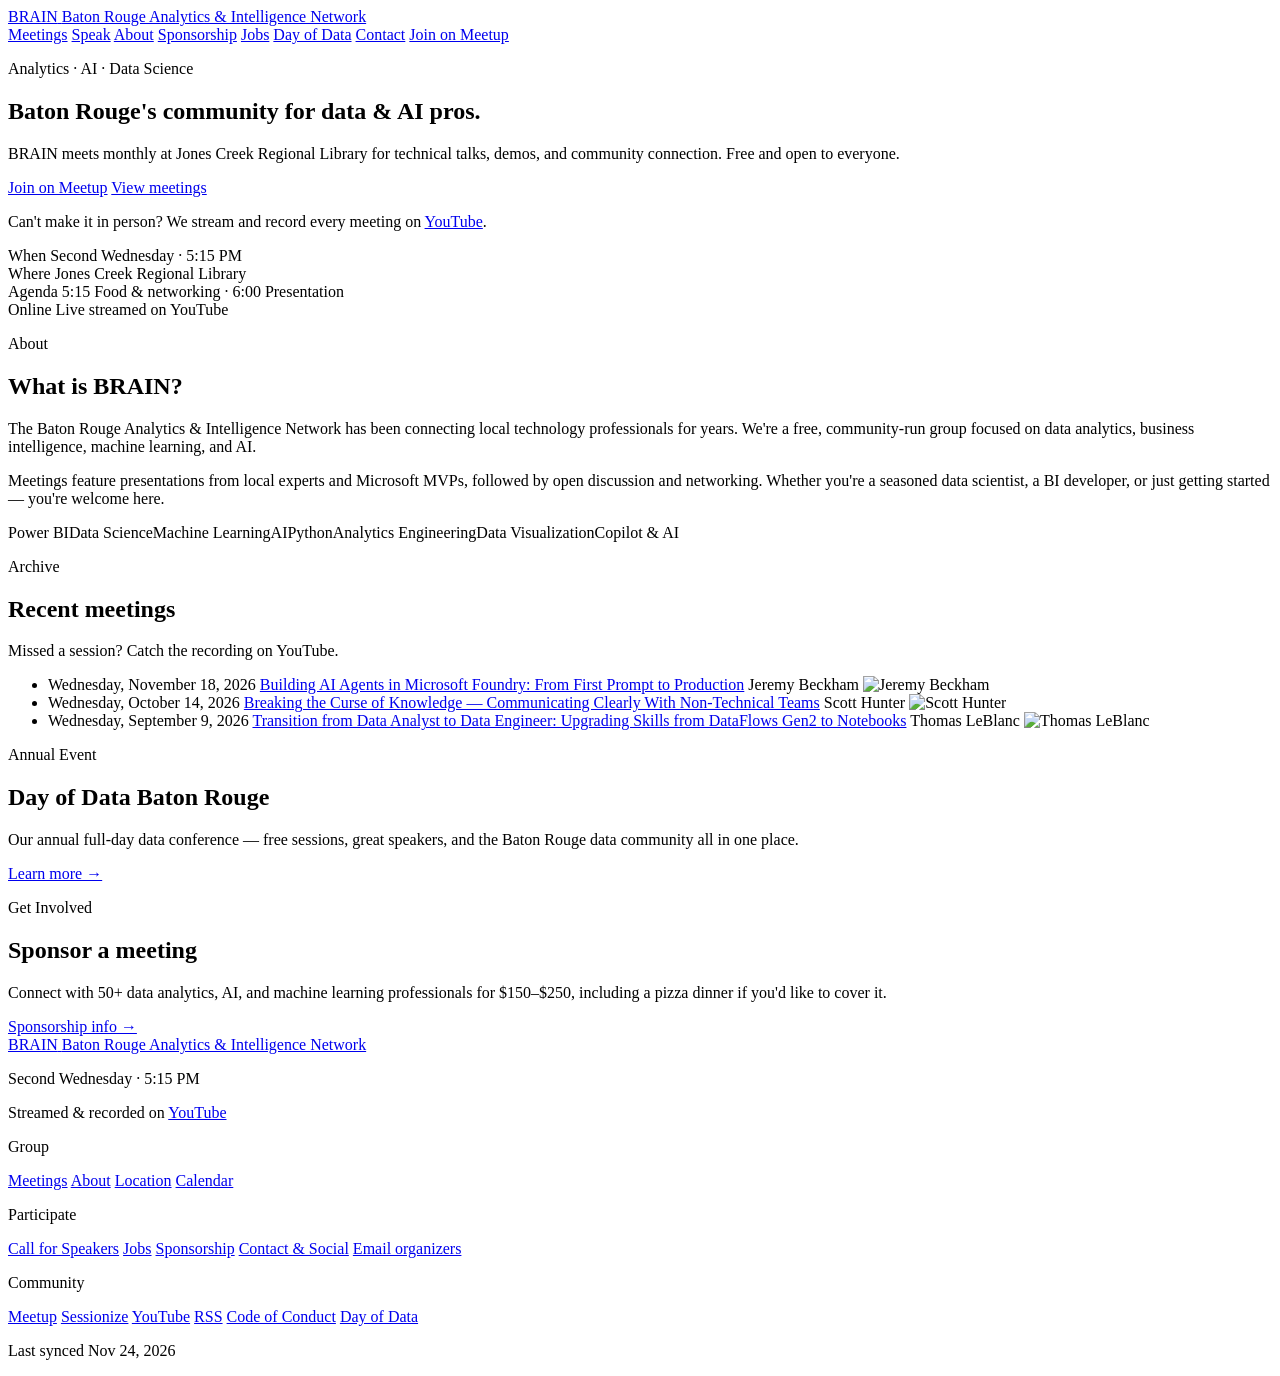
==== commit abda2288: "deploy: BRUserGroups/brusergroups-site@709fa013e98aed49ff6f9547de3b718a6603e74c" ====
--- a/index.html
+++ b/index.html
@@ -13,4 +13,4 @@
 Meetings feature presentations from local experts and Microsoft MVPs,
         followed by open discussion and networking. Whether you're a seasoned
         data scientist, a BI developer, or just getting started — you're welcome here.
-</p> </div> <div class="topic-chips"> <span class="chip">Power BI</span><span class="chip">Data Science</span><span class="chip">Machine Learning</span><span class="chip">AI</span><span class="chip">Python</span><span class="chip">Analytics Engineering</span><span class="chip">Data Visualization</span><span class="chip">Copilot &amp; AI</span> </div> </section> <section class="panel stack"> <div class="section-heading"> <p class="eyebrow">Archive</p> <h2>Recent meetings</h2> <p>Missed a session? Catch the recording on YouTube.</p> </div> <ul class="meeting-list"> <li class="meeting-list-item"> <span class="meeting-list-date">Wednesday, November 18, 2026</span> <span class="meeting-list-title"><a href="/brain-pages/meetings/2026-11-18-jeremy-beckham/">Building AI Agents in Microsoft Foundry: From First Prompt to Production</a></span> <span class="meeting-list-speaker-group"> <span class="meeting-list-speaker">Jeremy Beckham</span> <img src="https://cdn.sessionize.com/image/f871-400o400o1-7cJEXFXQtDpbR4ngqbdW9q.jpg" alt="Jeremy Beckham" class="meeting-list-photo" width="28" height="28"> </span>  </li><li class="meeting-list-item"> <span class="meeting-list-date">Wednesday, October 14, 2026</span> <span class="meeting-list-title"><a href="/brain-pages/meetings/2026-10-14-scott-hunter/">Breaking the Curse of Knowledge — Communicating Clearly With Non‑Technical Teams</a></span> <span class="meeting-list-speaker-group"> <span class="meeting-list-speaker">Scott Hunter</span> <img src="https://cdn.sessionize.com/image/6c88-400o400o1-NjfzHhns8KLgfRdxh5NWZS.jpg" alt="Scott Hunter" class="meeting-list-photo" width="28" height="28"> </span>  </li><li class="meeting-list-item"> <span class="meeting-list-date">Wednesday, September 9, 2026</span> <span class="meeting-list-title"><a href="/brain-pages/meetings/2026-09-09-thomas-leblanc/">Transition from Data Analyst to Data Engineer: Upgrading Skills from DataFlows Gen2 to Notebooks</a></span> <span class="meeting-list-speaker-group"> <span class="meeting-list-speaker">Thomas LeBlanc</span> <img src="https://cdn.sessionize.com/image/dabd-400o400o1-47-4a63-4ef7-88f9-4e6dc1ca5ddf.8f8f9bfd-0dc9-42be-b789-ce2848d6bb1c.jpg" alt="Thomas LeBlanc" class="meeting-list-photo" width="28" height="28"> </span>  </li> </ul> </section><section class="panel day-of-data-panel"> <div class="day-of-data-inner"> <div> <p class="eyebrow">Annual Event</p> <h2>Day of Data Baton Rouge</h2> <p>Our annual full-day data conference — free sessions, great speakers, and the Baton Rouge data community all in one place.</p> </div> <a class="button" href="https://www.dayofdatabr.org/" target="_blank" rel="noreferrer">Learn more →</a> </div> </section> <section class="panel sponsorship-cta-panel"> <div class="sponsorship-cta-inner"> <div> <p class="eyebrow">Get Involved</p> <h2>Sponsor a meeting</h2> <p>Connect with 50+ data analytics, AI, and machine learning professionals for $150–$250, including a pizza dinner if you'd like to cover it.</p> </div> <a class="button-secondary" href="/brain-pages/sponsorship/">Sponsorship info →</a> </div> </section>   </main> <footer class="site-footer"> <div class="footer-brand"> <a class="footer-brand-link" href="/brain-pages/">  <span class="footer-brand-name">BRAIN</span> <span class="footer-brand-full">Baton Rouge Analytics &amp; Intelligence Network</span>  </a> <p class="footer-tagline">Second Wednesday · 5:15 PM</p> <p class="footer-tagline">Streamed &amp; recorded on <a href="https://www.youtube.com/@BRUserGroups" target="_blank" rel="noreferrer" class="footer-link">YouTube</a></p> </div> <nav class="footer-nav" aria-label="Footer"> <div class="footer-col"> <p class="footer-col-title">Group</p> <a href="/brain-pages/meetings/">Meetings</a> <a href="/brain-pages/about/">About</a> <a href="/brain-pages/location/">Location</a> <a href="/brain-pages/calendar/">Calendar</a> </div> <div class="footer-col"> <p class="footer-col-title">Participate</p> <a href="/brain-pages/call-for-speakers/">Call for Speakers</a> <a href="/brain-pages/jobs/">Jobs</a> <a href="/brain-pages/sponsorship/">Sponsorship</a> <a href="/brain-pages/contact/">Contact &amp; Social</a> <a href="mailto:sqlpassbr@gmail.com">Email organizers</a> </div> <div class="footer-col"> <p class="footer-col-title">Community</p> <a href="https://www.meetup.com/baton-rouge-net-and-sql-server-user-groups/" target="_blank" rel="noreferrer">Meetup</a> <a href="https://sessionize.com/brug" target="_blank" rel="noreferrer">Sessionize</a> <a href="https://www.youtube.com/@BRUserGroups" target="_blank" rel="noreferrer">YouTube</a> <a href="/brain-pages/rss.xml">RSS</a> <a href="/brain-pages/code-of-conduct/">Code of Conduct</a> <a href="https://www.dayofdatabr.org/" target="_blank" rel="noreferrer">Day of Data</a> </div> </nav> <p class="footer-sync">Last synced Nov 22, 2026</p> </footer> </div> </body></html>+</p> </div> <div class="topic-chips"> <span class="chip">Power BI</span><span class="chip">Data Science</span><span class="chip">Machine Learning</span><span class="chip">AI</span><span class="chip">Python</span><span class="chip">Analytics Engineering</span><span class="chip">Data Visualization</span><span class="chip">Copilot &amp; AI</span> </div> </section> <section class="panel stack"> <div class="section-heading"> <p class="eyebrow">Archive</p> <h2>Recent meetings</h2> <p>Missed a session? Catch the recording on YouTube.</p> </div> <ul class="meeting-list"> <li class="meeting-list-item"> <span class="meeting-list-date">Wednesday, November 18, 2026</span> <span class="meeting-list-title"><a href="/brain-pages/meetings/2026-11-18-jeremy-beckham/">Building AI Agents in Microsoft Foundry: From First Prompt to Production</a></span> <span class="meeting-list-speaker-group"> <span class="meeting-list-speaker">Jeremy Beckham</span> <img src="https://cdn.sessionize.com/image/f871-400o400o1-7cJEXFXQtDpbR4ngqbdW9q.jpg" alt="Jeremy Beckham" class="meeting-list-photo" width="28" height="28"> </span>  </li><li class="meeting-list-item"> <span class="meeting-list-date">Wednesday, October 14, 2026</span> <span class="meeting-list-title"><a href="/brain-pages/meetings/2026-10-14-scott-hunter/">Breaking the Curse of Knowledge — Communicating Clearly With Non‑Technical Teams</a></span> <span class="meeting-list-speaker-group"> <span class="meeting-list-speaker">Scott Hunter</span> <img src="https://cdn.sessionize.com/image/6c88-400o400o1-NjfzHhns8KLgfRdxh5NWZS.jpg" alt="Scott Hunter" class="meeting-list-photo" width="28" height="28"> </span>  </li><li class="meeting-list-item"> <span class="meeting-list-date">Wednesday, September 9, 2026</span> <span class="meeting-list-title"><a href="/brain-pages/meetings/2026-09-09-thomas-leblanc/">Transition from Data Analyst to Data Engineer: Upgrading Skills from DataFlows Gen2 to Notebooks</a></span> <span class="meeting-list-speaker-group"> <span class="meeting-list-speaker">Thomas LeBlanc</span> <img src="https://cdn.sessionize.com/image/dabd-400o400o1-47-4a63-4ef7-88f9-4e6dc1ca5ddf.8f8f9bfd-0dc9-42be-b789-ce2848d6bb1c.jpg" alt="Thomas LeBlanc" class="meeting-list-photo" width="28" height="28"> </span>  </li> </ul> </section><section class="panel day-of-data-panel"> <div class="day-of-data-inner"> <div> <p class="eyebrow">Annual Event</p> <h2>Day of Data Baton Rouge</h2> <p>Our annual full-day data conference — free sessions, great speakers, and the Baton Rouge data community all in one place.</p> </div> <a class="button" href="https://www.dayofdatabr.org/" target="_blank" rel="noreferrer">Learn more →</a> </div> </section> <section class="panel sponsorship-cta-panel"> <div class="sponsorship-cta-inner"> <div> <p class="eyebrow">Get Involved</p> <h2>Sponsor a meeting</h2> <p>Connect with 50+ data analytics, AI, and machine learning professionals for $150–$250, including a pizza dinner if you'd like to cover it.</p> </div> <a class="button-secondary" href="/brain-pages/sponsorship/">Sponsorship info →</a> </div> </section>   </main> <footer class="site-footer"> <div class="footer-brand"> <a class="footer-brand-link" href="/brain-pages/">  <span class="footer-brand-name">BRAIN</span> <span class="footer-brand-full">Baton Rouge Analytics &amp; Intelligence Network</span>  </a> <p class="footer-tagline">Second Wednesday · 5:15 PM</p> <p class="footer-tagline">Streamed &amp; recorded on <a href="https://www.youtube.com/@BRUserGroups" target="_blank" rel="noreferrer" class="footer-link">YouTube</a></p> </div> <nav class="footer-nav" aria-label="Footer"> <div class="footer-col"> <p class="footer-col-title">Group</p> <a href="/brain-pages/meetings/">Meetings</a> <a href="/brain-pages/about/">About</a> <a href="/brain-pages/location/">Location</a> <a href="/brain-pages/calendar/">Calendar</a> </div> <div class="footer-col"> <p class="footer-col-title">Participate</p> <a href="/brain-pages/call-for-speakers/">Call for Speakers</a> <a href="/brain-pages/jobs/">Jobs</a> <a href="/brain-pages/sponsorship/">Sponsorship</a> <a href="/brain-pages/contact/">Contact &amp; Social</a> <a href="mailto:sqlpassbr@gmail.com">Email organizers</a> </div> <div class="footer-col"> <p class="footer-col-title">Community</p> <a href="https://www.meetup.com/baton-rouge-net-and-sql-server-user-groups/" target="_blank" rel="noreferrer">Meetup</a> <a href="https://sessionize.com/brug" target="_blank" rel="noreferrer">Sessionize</a> <a href="https://www.youtube.com/@BRUserGroups" target="_blank" rel="noreferrer">YouTube</a> <a href="/brain-pages/rss.xml">RSS</a> <a href="/brain-pages/code-of-conduct/">Code of Conduct</a> <a href="https://www.dayofdatabr.org/" target="_blank" rel="noreferrer">Day of Data</a> </div> </nav> <p class="footer-sync">Last synced Nov 24, 2026</p> </footer> </div> </body></html>
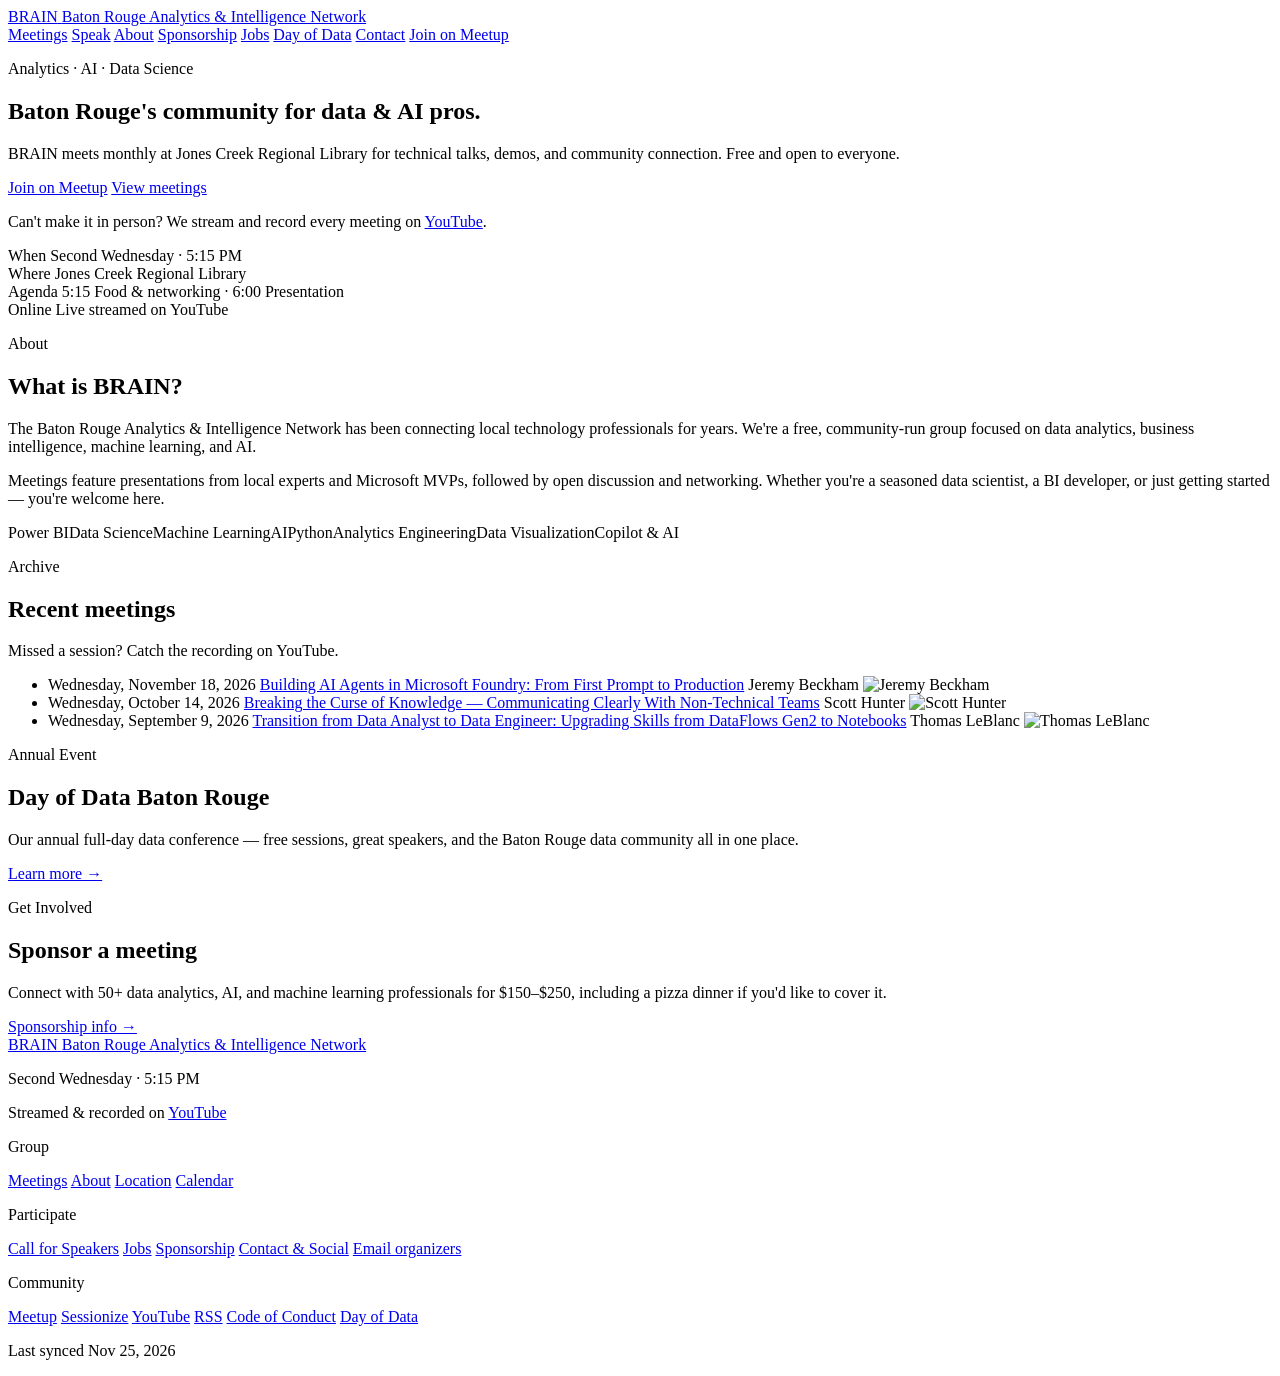
==== commit f57a6c61: "deploy: BRUserGroups/brusergroups-site@709fa013e98aed49ff6f9547de3b718a6603e74c" ====
--- a/index.html
+++ b/index.html
@@ -13,4 +13,4 @@
 Meetings feature presentations from local experts and Microsoft MVPs,
         followed by open discussion and networking. Whether you're a seasoned
         data scientist, a BI developer, or just getting started — you're welcome here.
-</p> </div> <div class="topic-chips"> <span class="chip">Power BI</span><span class="chip">Data Science</span><span class="chip">Machine Learning</span><span class="chip">AI</span><span class="chip">Python</span><span class="chip">Analytics Engineering</span><span class="chip">Data Visualization</span><span class="chip">Copilot &amp; AI</span> </div> </section> <section class="panel stack"> <div class="section-heading"> <p class="eyebrow">Archive</p> <h2>Recent meetings</h2> <p>Missed a session? Catch the recording on YouTube.</p> </div> <ul class="meeting-list"> <li class="meeting-list-item"> <span class="meeting-list-date">Wednesday, November 18, 2026</span> <span class="meeting-list-title"><a href="/brain-pages/meetings/2026-11-18-jeremy-beckham/">Building AI Agents in Microsoft Foundry: From First Prompt to Production</a></span> <span class="meeting-list-speaker-group"> <span class="meeting-list-speaker">Jeremy Beckham</span> <img src="https://cdn.sessionize.com/image/f871-400o400o1-7cJEXFXQtDpbR4ngqbdW9q.jpg" alt="Jeremy Beckham" class="meeting-list-photo" width="28" height="28"> </span>  </li><li class="meeting-list-item"> <span class="meeting-list-date">Wednesday, October 14, 2026</span> <span class="meeting-list-title"><a href="/brain-pages/meetings/2026-10-14-scott-hunter/">Breaking the Curse of Knowledge — Communicating Clearly With Non‑Technical Teams</a></span> <span class="meeting-list-speaker-group"> <span class="meeting-list-speaker">Scott Hunter</span> <img src="https://cdn.sessionize.com/image/6c88-400o400o1-NjfzHhns8KLgfRdxh5NWZS.jpg" alt="Scott Hunter" class="meeting-list-photo" width="28" height="28"> </span>  </li><li class="meeting-list-item"> <span class="meeting-list-date">Wednesday, September 9, 2026</span> <span class="meeting-list-title"><a href="/brain-pages/meetings/2026-09-09-thomas-leblanc/">Transition from Data Analyst to Data Engineer: Upgrading Skills from DataFlows Gen2 to Notebooks</a></span> <span class="meeting-list-speaker-group"> <span class="meeting-list-speaker">Thomas LeBlanc</span> <img src="https://cdn.sessionize.com/image/dabd-400o400o1-47-4a63-4ef7-88f9-4e6dc1ca5ddf.8f8f9bfd-0dc9-42be-b789-ce2848d6bb1c.jpg" alt="Thomas LeBlanc" class="meeting-list-photo" width="28" height="28"> </span>  </li> </ul> </section><section class="panel day-of-data-panel"> <div class="day-of-data-inner"> <div> <p class="eyebrow">Annual Event</p> <h2>Day of Data Baton Rouge</h2> <p>Our annual full-day data conference — free sessions, great speakers, and the Baton Rouge data community all in one place.</p> </div> <a class="button" href="https://www.dayofdatabr.org/" target="_blank" rel="noreferrer">Learn more →</a> </div> </section> <section class="panel sponsorship-cta-panel"> <div class="sponsorship-cta-inner"> <div> <p class="eyebrow">Get Involved</p> <h2>Sponsor a meeting</h2> <p>Connect with 50+ data analytics, AI, and machine learning professionals for $150–$250, including a pizza dinner if you'd like to cover it.</p> </div> <a class="button-secondary" href="/brain-pages/sponsorship/">Sponsorship info →</a> </div> </section>   </main> <footer class="site-footer"> <div class="footer-brand"> <a class="footer-brand-link" href="/brain-pages/">  <span class="footer-brand-name">BRAIN</span> <span class="footer-brand-full">Baton Rouge Analytics &amp; Intelligence Network</span>  </a> <p class="footer-tagline">Second Wednesday · 5:15 PM</p> <p class="footer-tagline">Streamed &amp; recorded on <a href="https://www.youtube.com/@BRUserGroups" target="_blank" rel="noreferrer" class="footer-link">YouTube</a></p> </div> <nav class="footer-nav" aria-label="Footer"> <div class="footer-col"> <p class="footer-col-title">Group</p> <a href="/brain-pages/meetings/">Meetings</a> <a href="/brain-pages/about/">About</a> <a href="/brain-pages/location/">Location</a> <a href="/brain-pages/calendar/">Calendar</a> </div> <div class="footer-col"> <p class="footer-col-title">Participate</p> <a href="/brain-pages/call-for-speakers/">Call for Speakers</a> <a href="/brain-pages/jobs/">Jobs</a> <a href="/brain-pages/sponsorship/">Sponsorship</a> <a href="/brain-pages/contact/">Contact &amp; Social</a> <a href="mailto:sqlpassbr@gmail.com">Email organizers</a> </div> <div class="footer-col"> <p class="footer-col-title">Community</p> <a href="https://www.meetup.com/baton-rouge-net-and-sql-server-user-groups/" target="_blank" rel="noreferrer">Meetup</a> <a href="https://sessionize.com/brug" target="_blank" rel="noreferrer">Sessionize</a> <a href="https://www.youtube.com/@BRUserGroups" target="_blank" rel="noreferrer">YouTube</a> <a href="/brain-pages/rss.xml">RSS</a> <a href="/brain-pages/code-of-conduct/">Code of Conduct</a> <a href="https://www.dayofdatabr.org/" target="_blank" rel="noreferrer">Day of Data</a> </div> </nav> <p class="footer-sync">Last synced Nov 24, 2026</p> </footer> </div> </body></html>+</p> </div> <div class="topic-chips"> <span class="chip">Power BI</span><span class="chip">Data Science</span><span class="chip">Machine Learning</span><span class="chip">AI</span><span class="chip">Python</span><span class="chip">Analytics Engineering</span><span class="chip">Data Visualization</span><span class="chip">Copilot &amp; AI</span> </div> </section> <section class="panel stack"> <div class="section-heading"> <p class="eyebrow">Archive</p> <h2>Recent meetings</h2> <p>Missed a session? Catch the recording on YouTube.</p> </div> <ul class="meeting-list"> <li class="meeting-list-item"> <span class="meeting-list-date">Wednesday, November 18, 2026</span> <span class="meeting-list-title"><a href="/brain-pages/meetings/2026-11-18-jeremy-beckham/">Building AI Agents in Microsoft Foundry: From First Prompt to Production</a></span> <span class="meeting-list-speaker-group"> <span class="meeting-list-speaker">Jeremy Beckham</span> <img src="https://cdn.sessionize.com/image/f871-400o400o1-7cJEXFXQtDpbR4ngqbdW9q.jpg" alt="Jeremy Beckham" class="meeting-list-photo" width="28" height="28"> </span>  </li><li class="meeting-list-item"> <span class="meeting-list-date">Wednesday, October 14, 2026</span> <span class="meeting-list-title"><a href="/brain-pages/meetings/2026-10-14-scott-hunter/">Breaking the Curse of Knowledge — Communicating Clearly With Non‑Technical Teams</a></span> <span class="meeting-list-speaker-group"> <span class="meeting-list-speaker">Scott Hunter</span> <img src="https://cdn.sessionize.com/image/6c88-400o400o1-NjfzHhns8KLgfRdxh5NWZS.jpg" alt="Scott Hunter" class="meeting-list-photo" width="28" height="28"> </span>  </li><li class="meeting-list-item"> <span class="meeting-list-date">Wednesday, September 9, 2026</span> <span class="meeting-list-title"><a href="/brain-pages/meetings/2026-09-09-thomas-leblanc/">Transition from Data Analyst to Data Engineer: Upgrading Skills from DataFlows Gen2 to Notebooks</a></span> <span class="meeting-list-speaker-group"> <span class="meeting-list-speaker">Thomas LeBlanc</span> <img src="https://cdn.sessionize.com/image/dabd-400o400o1-47-4a63-4ef7-88f9-4e6dc1ca5ddf.8f8f9bfd-0dc9-42be-b789-ce2848d6bb1c.jpg" alt="Thomas LeBlanc" class="meeting-list-photo" width="28" height="28"> </span>  </li> </ul> </section><section class="panel day-of-data-panel"> <div class="day-of-data-inner"> <div> <p class="eyebrow">Annual Event</p> <h2>Day of Data Baton Rouge</h2> <p>Our annual full-day data conference — free sessions, great speakers, and the Baton Rouge data community all in one place.</p> </div> <a class="button" href="https://www.dayofdatabr.org/" target="_blank" rel="noreferrer">Learn more →</a> </div> </section> <section class="panel sponsorship-cta-panel"> <div class="sponsorship-cta-inner"> <div> <p class="eyebrow">Get Involved</p> <h2>Sponsor a meeting</h2> <p>Connect with 50+ data analytics, AI, and machine learning professionals for $150–$250, including a pizza dinner if you'd like to cover it.</p> </div> <a class="button-secondary" href="/brain-pages/sponsorship/">Sponsorship info →</a> </div> </section>   </main> <footer class="site-footer"> <div class="footer-brand"> <a class="footer-brand-link" href="/brain-pages/">  <span class="footer-brand-name">BRAIN</span> <span class="footer-brand-full">Baton Rouge Analytics &amp; Intelligence Network</span>  </a> <p class="footer-tagline">Second Wednesday · 5:15 PM</p> <p class="footer-tagline">Streamed &amp; recorded on <a href="https://www.youtube.com/@BRUserGroups" target="_blank" rel="noreferrer" class="footer-link">YouTube</a></p> </div> <nav class="footer-nav" aria-label="Footer"> <div class="footer-col"> <p class="footer-col-title">Group</p> <a href="/brain-pages/meetings/">Meetings</a> <a href="/brain-pages/about/">About</a> <a href="/brain-pages/location/">Location</a> <a href="/brain-pages/calendar/">Calendar</a> </div> <div class="footer-col"> <p class="footer-col-title">Participate</p> <a href="/brain-pages/call-for-speakers/">Call for Speakers</a> <a href="/brain-pages/jobs/">Jobs</a> <a href="/brain-pages/sponsorship/">Sponsorship</a> <a href="/brain-pages/contact/">Contact &amp; Social</a> <a href="mailto:sqlpassbr@gmail.com">Email organizers</a> </div> <div class="footer-col"> <p class="footer-col-title">Community</p> <a href="https://www.meetup.com/baton-rouge-net-and-sql-server-user-groups/" target="_blank" rel="noreferrer">Meetup</a> <a href="https://sessionize.com/brug" target="_blank" rel="noreferrer">Sessionize</a> <a href="https://www.youtube.com/@BRUserGroups" target="_blank" rel="noreferrer">YouTube</a> <a href="/brain-pages/rss.xml">RSS</a> <a href="/brain-pages/code-of-conduct/">Code of Conduct</a> <a href="https://www.dayofdatabr.org/" target="_blank" rel="noreferrer">Day of Data</a> </div> </nav> <p class="footer-sync">Last synced Nov 25, 2026</p> </footer> </div> </body></html>
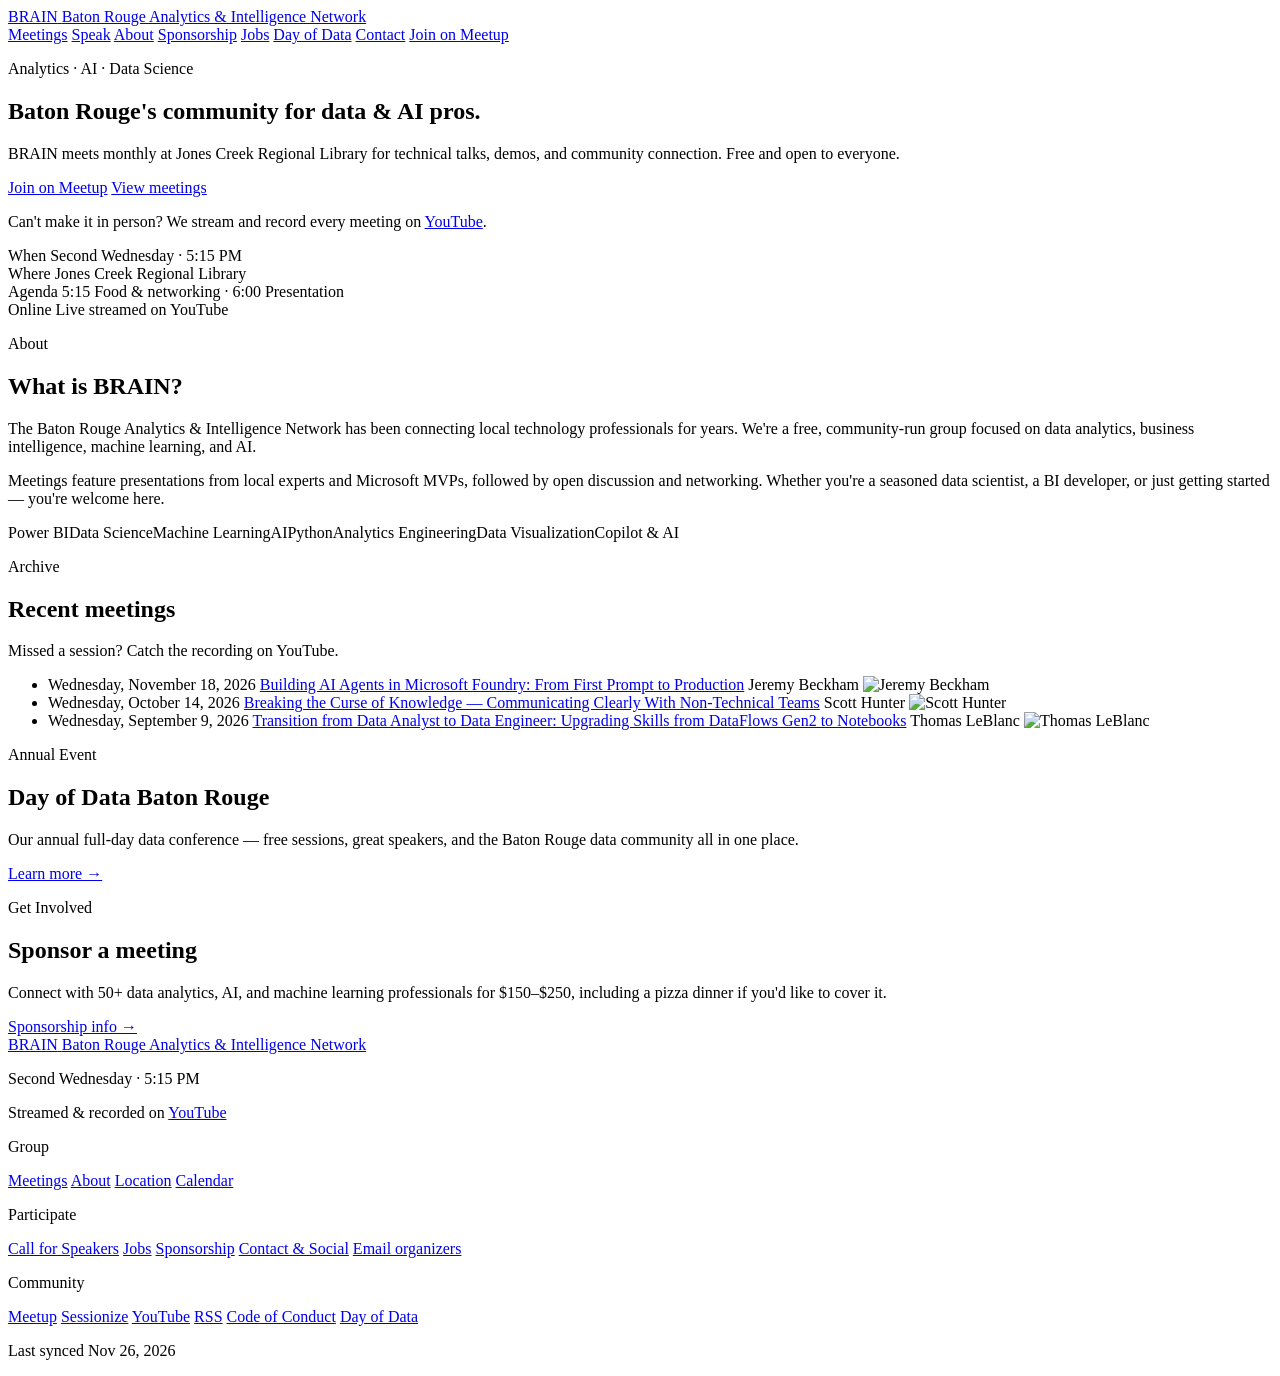
==== commit ee038571: "deploy: BRUserGroups/brusergroups-site@709fa013e98aed49ff6f9547de3b718a6603e74c" ====
--- a/index.html
+++ b/index.html
@@ -13,4 +13,4 @@
 Meetings feature presentations from local experts and Microsoft MVPs,
         followed by open discussion and networking. Whether you're a seasoned
         data scientist, a BI developer, or just getting started — you're welcome here.
-</p> </div> <div class="topic-chips"> <span class="chip">Power BI</span><span class="chip">Data Science</span><span class="chip">Machine Learning</span><span class="chip">AI</span><span class="chip">Python</span><span class="chip">Analytics Engineering</span><span class="chip">Data Visualization</span><span class="chip">Copilot &amp; AI</span> </div> </section> <section class="panel stack"> <div class="section-heading"> <p class="eyebrow">Archive</p> <h2>Recent meetings</h2> <p>Missed a session? Catch the recording on YouTube.</p> </div> <ul class="meeting-list"> <li class="meeting-list-item"> <span class="meeting-list-date">Wednesday, November 18, 2026</span> <span class="meeting-list-title"><a href="/brain-pages/meetings/2026-11-18-jeremy-beckham/">Building AI Agents in Microsoft Foundry: From First Prompt to Production</a></span> <span class="meeting-list-speaker-group"> <span class="meeting-list-speaker">Jeremy Beckham</span> <img src="https://cdn.sessionize.com/image/f871-400o400o1-7cJEXFXQtDpbR4ngqbdW9q.jpg" alt="Jeremy Beckham" class="meeting-list-photo" width="28" height="28"> </span>  </li><li class="meeting-list-item"> <span class="meeting-list-date">Wednesday, October 14, 2026</span> <span class="meeting-list-title"><a href="/brain-pages/meetings/2026-10-14-scott-hunter/">Breaking the Curse of Knowledge — Communicating Clearly With Non‑Technical Teams</a></span> <span class="meeting-list-speaker-group"> <span class="meeting-list-speaker">Scott Hunter</span> <img src="https://cdn.sessionize.com/image/6c88-400o400o1-NjfzHhns8KLgfRdxh5NWZS.jpg" alt="Scott Hunter" class="meeting-list-photo" width="28" height="28"> </span>  </li><li class="meeting-list-item"> <span class="meeting-list-date">Wednesday, September 9, 2026</span> <span class="meeting-list-title"><a href="/brain-pages/meetings/2026-09-09-thomas-leblanc/">Transition from Data Analyst to Data Engineer: Upgrading Skills from DataFlows Gen2 to Notebooks</a></span> <span class="meeting-list-speaker-group"> <span class="meeting-list-speaker">Thomas LeBlanc</span> <img src="https://cdn.sessionize.com/image/dabd-400o400o1-47-4a63-4ef7-88f9-4e6dc1ca5ddf.8f8f9bfd-0dc9-42be-b789-ce2848d6bb1c.jpg" alt="Thomas LeBlanc" class="meeting-list-photo" width="28" height="28"> </span>  </li> </ul> </section><section class="panel day-of-data-panel"> <div class="day-of-data-inner"> <div> <p class="eyebrow">Annual Event</p> <h2>Day of Data Baton Rouge</h2> <p>Our annual full-day data conference — free sessions, great speakers, and the Baton Rouge data community all in one place.</p> </div> <a class="button" href="https://www.dayofdatabr.org/" target="_blank" rel="noreferrer">Learn more →</a> </div> </section> <section class="panel sponsorship-cta-panel"> <div class="sponsorship-cta-inner"> <div> <p class="eyebrow">Get Involved</p> <h2>Sponsor a meeting</h2> <p>Connect with 50+ data analytics, AI, and machine learning professionals for $150–$250, including a pizza dinner if you'd like to cover it.</p> </div> <a class="button-secondary" href="/brain-pages/sponsorship/">Sponsorship info →</a> </div> </section>   </main> <footer class="site-footer"> <div class="footer-brand"> <a class="footer-brand-link" href="/brain-pages/">  <span class="footer-brand-name">BRAIN</span> <span class="footer-brand-full">Baton Rouge Analytics &amp; Intelligence Network</span>  </a> <p class="footer-tagline">Second Wednesday · 5:15 PM</p> <p class="footer-tagline">Streamed &amp; recorded on <a href="https://www.youtube.com/@BRUserGroups" target="_blank" rel="noreferrer" class="footer-link">YouTube</a></p> </div> <nav class="footer-nav" aria-label="Footer"> <div class="footer-col"> <p class="footer-col-title">Group</p> <a href="/brain-pages/meetings/">Meetings</a> <a href="/brain-pages/about/">About</a> <a href="/brain-pages/location/">Location</a> <a href="/brain-pages/calendar/">Calendar</a> </div> <div class="footer-col"> <p class="footer-col-title">Participate</p> <a href="/brain-pages/call-for-speakers/">Call for Speakers</a> <a href="/brain-pages/jobs/">Jobs</a> <a href="/brain-pages/sponsorship/">Sponsorship</a> <a href="/brain-pages/contact/">Contact &amp; Social</a> <a href="mailto:sqlpassbr@gmail.com">Email organizers</a> </div> <div class="footer-col"> <p class="footer-col-title">Community</p> <a href="https://www.meetup.com/baton-rouge-net-and-sql-server-user-groups/" target="_blank" rel="noreferrer">Meetup</a> <a href="https://sessionize.com/brug" target="_blank" rel="noreferrer">Sessionize</a> <a href="https://www.youtube.com/@BRUserGroups" target="_blank" rel="noreferrer">YouTube</a> <a href="/brain-pages/rss.xml">RSS</a> <a href="/brain-pages/code-of-conduct/">Code of Conduct</a> <a href="https://www.dayofdatabr.org/" target="_blank" rel="noreferrer">Day of Data</a> </div> </nav> <p class="footer-sync">Last synced Nov 25, 2026</p> </footer> </div> </body></html>+</p> </div> <div class="topic-chips"> <span class="chip">Power BI</span><span class="chip">Data Science</span><span class="chip">Machine Learning</span><span class="chip">AI</span><span class="chip">Python</span><span class="chip">Analytics Engineering</span><span class="chip">Data Visualization</span><span class="chip">Copilot &amp; AI</span> </div> </section> <section class="panel stack"> <div class="section-heading"> <p class="eyebrow">Archive</p> <h2>Recent meetings</h2> <p>Missed a session? Catch the recording on YouTube.</p> </div> <ul class="meeting-list"> <li class="meeting-list-item"> <span class="meeting-list-date">Wednesday, November 18, 2026</span> <span class="meeting-list-title"><a href="/brain-pages/meetings/2026-11-18-jeremy-beckham/">Building AI Agents in Microsoft Foundry: From First Prompt to Production</a></span> <span class="meeting-list-speaker-group"> <span class="meeting-list-speaker">Jeremy Beckham</span> <img src="https://cdn.sessionize.com/image/f871-400o400o1-7cJEXFXQtDpbR4ngqbdW9q.jpg" alt="Jeremy Beckham" class="meeting-list-photo" width="28" height="28"> </span>  </li><li class="meeting-list-item"> <span class="meeting-list-date">Wednesday, October 14, 2026</span> <span class="meeting-list-title"><a href="/brain-pages/meetings/2026-10-14-scott-hunter/">Breaking the Curse of Knowledge — Communicating Clearly With Non‑Technical Teams</a></span> <span class="meeting-list-speaker-group"> <span class="meeting-list-speaker">Scott Hunter</span> <img src="https://cdn.sessionize.com/image/6c88-400o400o1-NjfzHhns8KLgfRdxh5NWZS.jpg" alt="Scott Hunter" class="meeting-list-photo" width="28" height="28"> </span>  </li><li class="meeting-list-item"> <span class="meeting-list-date">Wednesday, September 9, 2026</span> <span class="meeting-list-title"><a href="/brain-pages/meetings/2026-09-09-thomas-leblanc/">Transition from Data Analyst to Data Engineer: Upgrading Skills from DataFlows Gen2 to Notebooks</a></span> <span class="meeting-list-speaker-group"> <span class="meeting-list-speaker">Thomas LeBlanc</span> <img src="https://cdn.sessionize.com/image/dabd-400o400o1-47-4a63-4ef7-88f9-4e6dc1ca5ddf.8f8f9bfd-0dc9-42be-b789-ce2848d6bb1c.jpg" alt="Thomas LeBlanc" class="meeting-list-photo" width="28" height="28"> </span>  </li> </ul> </section><section class="panel day-of-data-panel"> <div class="day-of-data-inner"> <div> <p class="eyebrow">Annual Event</p> <h2>Day of Data Baton Rouge</h2> <p>Our annual full-day data conference — free sessions, great speakers, and the Baton Rouge data community all in one place.</p> </div> <a class="button" href="https://www.dayofdatabr.org/" target="_blank" rel="noreferrer">Learn more →</a> </div> </section> <section class="panel sponsorship-cta-panel"> <div class="sponsorship-cta-inner"> <div> <p class="eyebrow">Get Involved</p> <h2>Sponsor a meeting</h2> <p>Connect with 50+ data analytics, AI, and machine learning professionals for $150–$250, including a pizza dinner if you'd like to cover it.</p> </div> <a class="button-secondary" href="/brain-pages/sponsorship/">Sponsorship info →</a> </div> </section>   </main> <footer class="site-footer"> <div class="footer-brand"> <a class="footer-brand-link" href="/brain-pages/">  <span class="footer-brand-name">BRAIN</span> <span class="footer-brand-full">Baton Rouge Analytics &amp; Intelligence Network</span>  </a> <p class="footer-tagline">Second Wednesday · 5:15 PM</p> <p class="footer-tagline">Streamed &amp; recorded on <a href="https://www.youtube.com/@BRUserGroups" target="_blank" rel="noreferrer" class="footer-link">YouTube</a></p> </div> <nav class="footer-nav" aria-label="Footer"> <div class="footer-col"> <p class="footer-col-title">Group</p> <a href="/brain-pages/meetings/">Meetings</a> <a href="/brain-pages/about/">About</a> <a href="/brain-pages/location/">Location</a> <a href="/brain-pages/calendar/">Calendar</a> </div> <div class="footer-col"> <p class="footer-col-title">Participate</p> <a href="/brain-pages/call-for-speakers/">Call for Speakers</a> <a href="/brain-pages/jobs/">Jobs</a> <a href="/brain-pages/sponsorship/">Sponsorship</a> <a href="/brain-pages/contact/">Contact &amp; Social</a> <a href="mailto:sqlpassbr@gmail.com">Email organizers</a> </div> <div class="footer-col"> <p class="footer-col-title">Community</p> <a href="https://www.meetup.com/baton-rouge-net-and-sql-server-user-groups/" target="_blank" rel="noreferrer">Meetup</a> <a href="https://sessionize.com/brug" target="_blank" rel="noreferrer">Sessionize</a> <a href="https://www.youtube.com/@BRUserGroups" target="_blank" rel="noreferrer">YouTube</a> <a href="/brain-pages/rss.xml">RSS</a> <a href="/brain-pages/code-of-conduct/">Code of Conduct</a> <a href="https://www.dayofdatabr.org/" target="_blank" rel="noreferrer">Day of Data</a> </div> </nav> <p class="footer-sync">Last synced Nov 26, 2026</p> </footer> </div> </body></html>
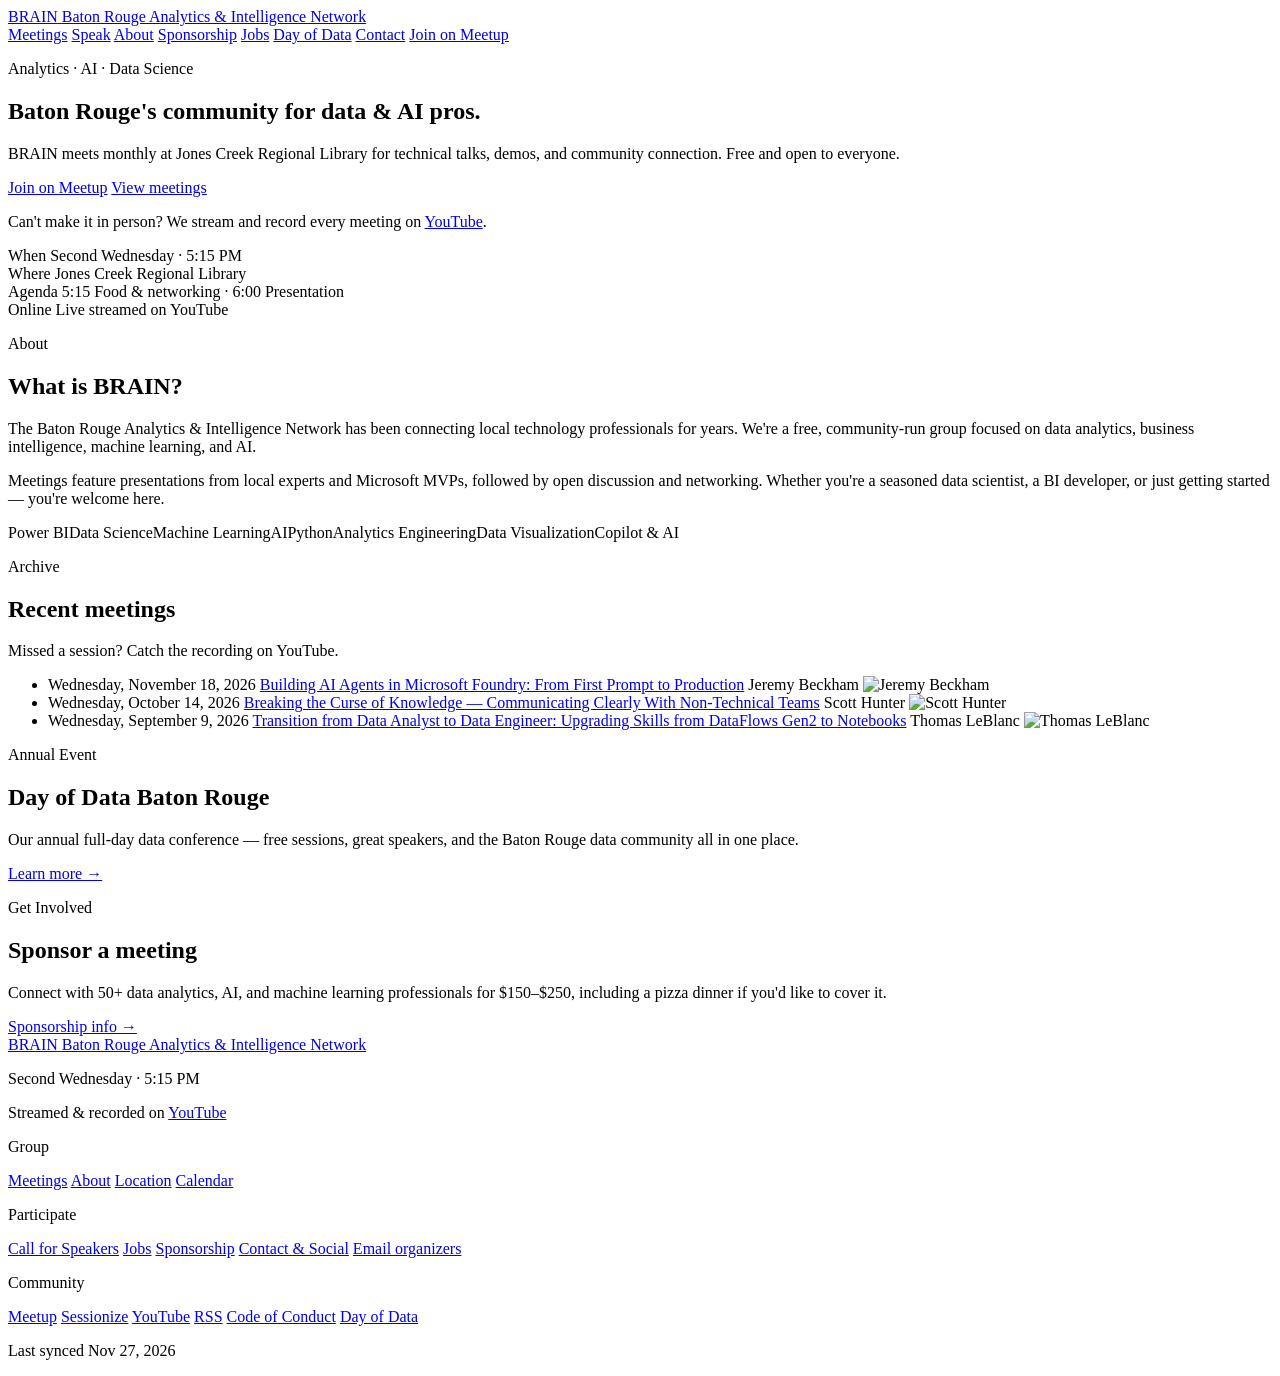
==== commit c9a08860: "deploy: BRUserGroups/brusergroups-site@709fa013e98aed49ff6f9547de3b718a6603e74c" ====
--- a/index.html
+++ b/index.html
@@ -13,4 +13,4 @@
 Meetings feature presentations from local experts and Microsoft MVPs,
         followed by open discussion and networking. Whether you're a seasoned
         data scientist, a BI developer, or just getting started — you're welcome here.
-</p> </div> <div class="topic-chips"> <span class="chip">Power BI</span><span class="chip">Data Science</span><span class="chip">Machine Learning</span><span class="chip">AI</span><span class="chip">Python</span><span class="chip">Analytics Engineering</span><span class="chip">Data Visualization</span><span class="chip">Copilot &amp; AI</span> </div> </section> <section class="panel stack"> <div class="section-heading"> <p class="eyebrow">Archive</p> <h2>Recent meetings</h2> <p>Missed a session? Catch the recording on YouTube.</p> </div> <ul class="meeting-list"> <li class="meeting-list-item"> <span class="meeting-list-date">Wednesday, November 18, 2026</span> <span class="meeting-list-title"><a href="/brain-pages/meetings/2026-11-18-jeremy-beckham/">Building AI Agents in Microsoft Foundry: From First Prompt to Production</a></span> <span class="meeting-list-speaker-group"> <span class="meeting-list-speaker">Jeremy Beckham</span> <img src="https://cdn.sessionize.com/image/f871-400o400o1-7cJEXFXQtDpbR4ngqbdW9q.jpg" alt="Jeremy Beckham" class="meeting-list-photo" width="28" height="28"> </span>  </li><li class="meeting-list-item"> <span class="meeting-list-date">Wednesday, October 14, 2026</span> <span class="meeting-list-title"><a href="/brain-pages/meetings/2026-10-14-scott-hunter/">Breaking the Curse of Knowledge — Communicating Clearly With Non‑Technical Teams</a></span> <span class="meeting-list-speaker-group"> <span class="meeting-list-speaker">Scott Hunter</span> <img src="https://cdn.sessionize.com/image/6c88-400o400o1-NjfzHhns8KLgfRdxh5NWZS.jpg" alt="Scott Hunter" class="meeting-list-photo" width="28" height="28"> </span>  </li><li class="meeting-list-item"> <span class="meeting-list-date">Wednesday, September 9, 2026</span> <span class="meeting-list-title"><a href="/brain-pages/meetings/2026-09-09-thomas-leblanc/">Transition from Data Analyst to Data Engineer: Upgrading Skills from DataFlows Gen2 to Notebooks</a></span> <span class="meeting-list-speaker-group"> <span class="meeting-list-speaker">Thomas LeBlanc</span> <img src="https://cdn.sessionize.com/image/dabd-400o400o1-47-4a63-4ef7-88f9-4e6dc1ca5ddf.8f8f9bfd-0dc9-42be-b789-ce2848d6bb1c.jpg" alt="Thomas LeBlanc" class="meeting-list-photo" width="28" height="28"> </span>  </li> </ul> </section><section class="panel day-of-data-panel"> <div class="day-of-data-inner"> <div> <p class="eyebrow">Annual Event</p> <h2>Day of Data Baton Rouge</h2> <p>Our annual full-day data conference — free sessions, great speakers, and the Baton Rouge data community all in one place.</p> </div> <a class="button" href="https://www.dayofdatabr.org/" target="_blank" rel="noreferrer">Learn more →</a> </div> </section> <section class="panel sponsorship-cta-panel"> <div class="sponsorship-cta-inner"> <div> <p class="eyebrow">Get Involved</p> <h2>Sponsor a meeting</h2> <p>Connect with 50+ data analytics, AI, and machine learning professionals for $150–$250, including a pizza dinner if you'd like to cover it.</p> </div> <a class="button-secondary" href="/brain-pages/sponsorship/">Sponsorship info →</a> </div> </section>   </main> <footer class="site-footer"> <div class="footer-brand"> <a class="footer-brand-link" href="/brain-pages/">  <span class="footer-brand-name">BRAIN</span> <span class="footer-brand-full">Baton Rouge Analytics &amp; Intelligence Network</span>  </a> <p class="footer-tagline">Second Wednesday · 5:15 PM</p> <p class="footer-tagline">Streamed &amp; recorded on <a href="https://www.youtube.com/@BRUserGroups" target="_blank" rel="noreferrer" class="footer-link">YouTube</a></p> </div> <nav class="footer-nav" aria-label="Footer"> <div class="footer-col"> <p class="footer-col-title">Group</p> <a href="/brain-pages/meetings/">Meetings</a> <a href="/brain-pages/about/">About</a> <a href="/brain-pages/location/">Location</a> <a href="/brain-pages/calendar/">Calendar</a> </div> <div class="footer-col"> <p class="footer-col-title">Participate</p> <a href="/brain-pages/call-for-speakers/">Call for Speakers</a> <a href="/brain-pages/jobs/">Jobs</a> <a href="/brain-pages/sponsorship/">Sponsorship</a> <a href="/brain-pages/contact/">Contact &amp; Social</a> <a href="mailto:sqlpassbr@gmail.com">Email organizers</a> </div> <div class="footer-col"> <p class="footer-col-title">Community</p> <a href="https://www.meetup.com/baton-rouge-net-and-sql-server-user-groups/" target="_blank" rel="noreferrer">Meetup</a> <a href="https://sessionize.com/brug" target="_blank" rel="noreferrer">Sessionize</a> <a href="https://www.youtube.com/@BRUserGroups" target="_blank" rel="noreferrer">YouTube</a> <a href="/brain-pages/rss.xml">RSS</a> <a href="/brain-pages/code-of-conduct/">Code of Conduct</a> <a href="https://www.dayofdatabr.org/" target="_blank" rel="noreferrer">Day of Data</a> </div> </nav> <p class="footer-sync">Last synced Nov 26, 2026</p> </footer> </div> </body></html>+</p> </div> <div class="topic-chips"> <span class="chip">Power BI</span><span class="chip">Data Science</span><span class="chip">Machine Learning</span><span class="chip">AI</span><span class="chip">Python</span><span class="chip">Analytics Engineering</span><span class="chip">Data Visualization</span><span class="chip">Copilot &amp; AI</span> </div> </section> <section class="panel stack"> <div class="section-heading"> <p class="eyebrow">Archive</p> <h2>Recent meetings</h2> <p>Missed a session? Catch the recording on YouTube.</p> </div> <ul class="meeting-list"> <li class="meeting-list-item"> <span class="meeting-list-date">Wednesday, November 18, 2026</span> <span class="meeting-list-title"><a href="/brain-pages/meetings/2026-11-18-jeremy-beckham/">Building AI Agents in Microsoft Foundry: From First Prompt to Production</a></span> <span class="meeting-list-speaker-group"> <span class="meeting-list-speaker">Jeremy Beckham</span> <img src="https://cdn.sessionize.com/image/f871-400o400o1-7cJEXFXQtDpbR4ngqbdW9q.jpg" alt="Jeremy Beckham" class="meeting-list-photo" width="28" height="28"> </span>  </li><li class="meeting-list-item"> <span class="meeting-list-date">Wednesday, October 14, 2026</span> <span class="meeting-list-title"><a href="/brain-pages/meetings/2026-10-14-scott-hunter/">Breaking the Curse of Knowledge — Communicating Clearly With Non‑Technical Teams</a></span> <span class="meeting-list-speaker-group"> <span class="meeting-list-speaker">Scott Hunter</span> <img src="https://cdn.sessionize.com/image/6c88-400o400o1-NjfzHhns8KLgfRdxh5NWZS.jpg" alt="Scott Hunter" class="meeting-list-photo" width="28" height="28"> </span>  </li><li class="meeting-list-item"> <span class="meeting-list-date">Wednesday, September 9, 2026</span> <span class="meeting-list-title"><a href="/brain-pages/meetings/2026-09-09-thomas-leblanc/">Transition from Data Analyst to Data Engineer: Upgrading Skills from DataFlows Gen2 to Notebooks</a></span> <span class="meeting-list-speaker-group"> <span class="meeting-list-speaker">Thomas LeBlanc</span> <img src="https://cdn.sessionize.com/image/dabd-400o400o1-47-4a63-4ef7-88f9-4e6dc1ca5ddf.8f8f9bfd-0dc9-42be-b789-ce2848d6bb1c.jpg" alt="Thomas LeBlanc" class="meeting-list-photo" width="28" height="28"> </span>  </li> </ul> </section><section class="panel day-of-data-panel"> <div class="day-of-data-inner"> <div> <p class="eyebrow">Annual Event</p> <h2>Day of Data Baton Rouge</h2> <p>Our annual full-day data conference — free sessions, great speakers, and the Baton Rouge data community all in one place.</p> </div> <a class="button" href="https://www.dayofdatabr.org/" target="_blank" rel="noreferrer">Learn more →</a> </div> </section> <section class="panel sponsorship-cta-panel"> <div class="sponsorship-cta-inner"> <div> <p class="eyebrow">Get Involved</p> <h2>Sponsor a meeting</h2> <p>Connect with 50+ data analytics, AI, and machine learning professionals for $150–$250, including a pizza dinner if you'd like to cover it.</p> </div> <a class="button-secondary" href="/brain-pages/sponsorship/">Sponsorship info →</a> </div> </section>   </main> <footer class="site-footer"> <div class="footer-brand"> <a class="footer-brand-link" href="/brain-pages/">  <span class="footer-brand-name">BRAIN</span> <span class="footer-brand-full">Baton Rouge Analytics &amp; Intelligence Network</span>  </a> <p class="footer-tagline">Second Wednesday · 5:15 PM</p> <p class="footer-tagline">Streamed &amp; recorded on <a href="https://www.youtube.com/@BRUserGroups" target="_blank" rel="noreferrer" class="footer-link">YouTube</a></p> </div> <nav class="footer-nav" aria-label="Footer"> <div class="footer-col"> <p class="footer-col-title">Group</p> <a href="/brain-pages/meetings/">Meetings</a> <a href="/brain-pages/about/">About</a> <a href="/brain-pages/location/">Location</a> <a href="/brain-pages/calendar/">Calendar</a> </div> <div class="footer-col"> <p class="footer-col-title">Participate</p> <a href="/brain-pages/call-for-speakers/">Call for Speakers</a> <a href="/brain-pages/jobs/">Jobs</a> <a href="/brain-pages/sponsorship/">Sponsorship</a> <a href="/brain-pages/contact/">Contact &amp; Social</a> <a href="mailto:sqlpassbr@gmail.com">Email organizers</a> </div> <div class="footer-col"> <p class="footer-col-title">Community</p> <a href="https://www.meetup.com/baton-rouge-net-and-sql-server-user-groups/" target="_blank" rel="noreferrer">Meetup</a> <a href="https://sessionize.com/brug" target="_blank" rel="noreferrer">Sessionize</a> <a href="https://www.youtube.com/@BRUserGroups" target="_blank" rel="noreferrer">YouTube</a> <a href="/brain-pages/rss.xml">RSS</a> <a href="/brain-pages/code-of-conduct/">Code of Conduct</a> <a href="https://www.dayofdatabr.org/" target="_blank" rel="noreferrer">Day of Data</a> </div> </nav> <p class="footer-sync">Last synced Nov 27, 2026</p> </footer> </div> </body></html>
